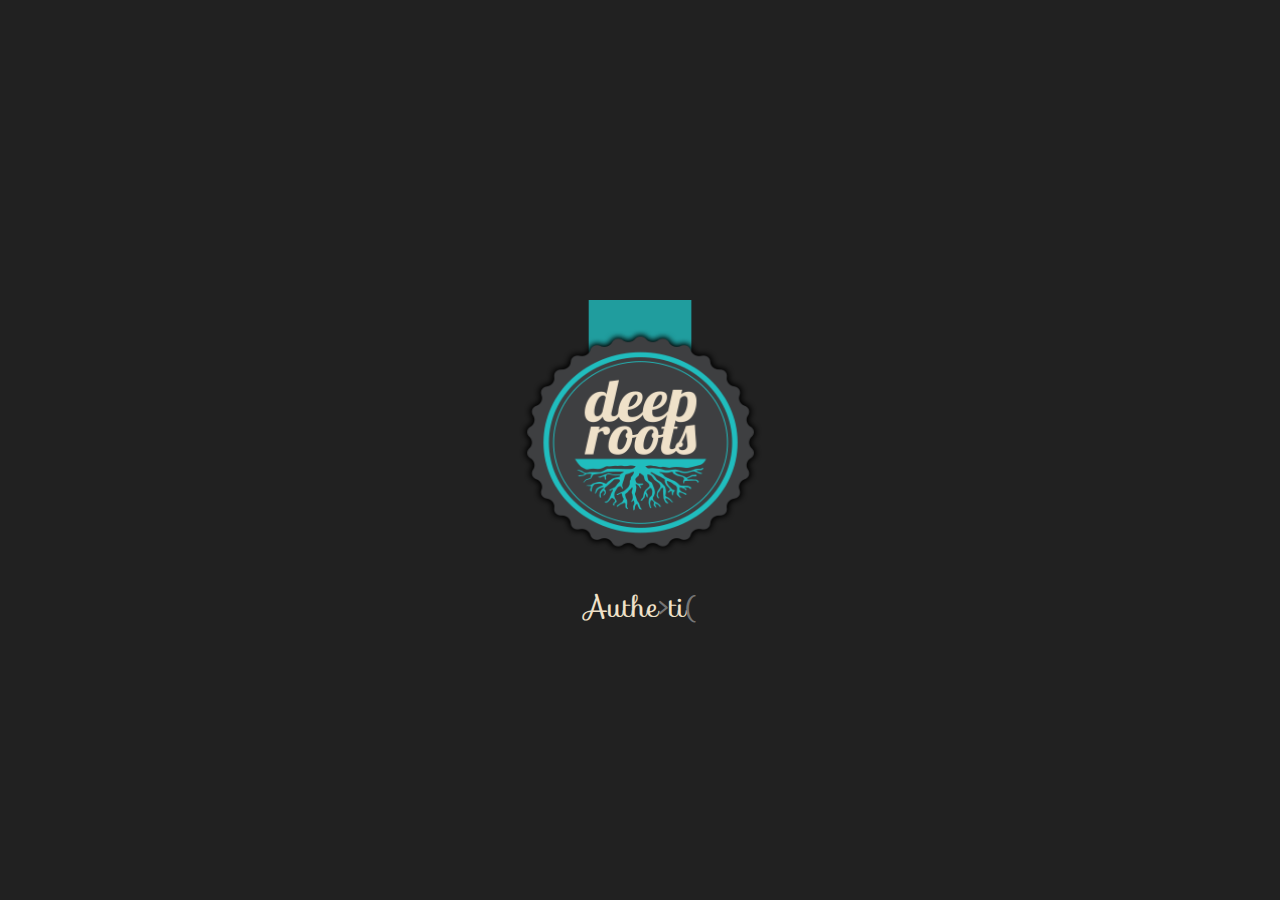
==== index.html @ a21fc271 "Completed landing Page pre navigation" ====
<!DOCTYPE html>
<html lang="en" dir="ltr">
  <head>
    <meta charset="utf-8">
    <title>Deep Roots</title>
    <link href="styles.css" rel="stylesheet" type="text/css">
  </head>
  <body>

    <img id="logo" src="images/logo2.png" alt="The logo Should be here">
    <canvas id="canvas"></canvas>
    <div class="text"></div>
    <script src="scripts/landing.js"></script>
  </body>
</html>
---- styles.css ----
/* rgba(77, 202, 203, 1) */

@import url('https://fonts.googleapis.com/css?family=Montserrat|Sofia');

body {
  height: window.height;
  width: window.width;
  background: #212121;
  overflow: hidden;
  justify-content:center;
  align-items:center;
  display:flex;
}

#canvas {
  height: 100%;
  width: 100%;
}

#logo {
  height: 300px;
  width: 300px;
  position: absolute;
  left: 50%;
  top: 50%;
  transform: translate(-50%, -50%);
}

.text{
  position: absolute;
  font-weight:100;
  font-size:28px;
  color: rgb(239, 225, 201);
  /* color:#fafafa; */
  top: 65%;
  font-family: 'Sofia', cursive;
}

.dud{
  color:#757575;
}
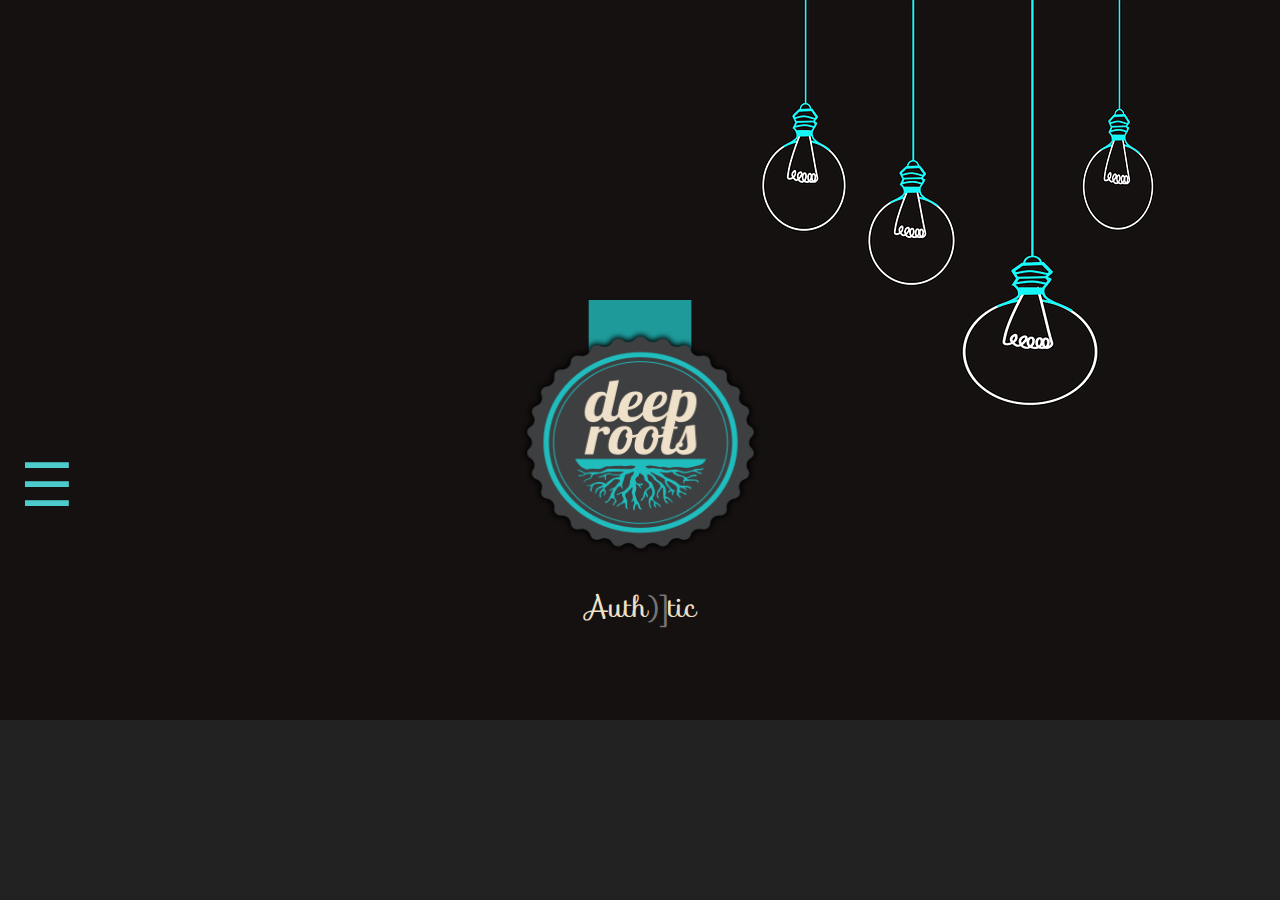
==== commit a79fb753: "Added navigation bar and animations" ====
--- a/index.html
+++ b/index.html
@@ -10,6 +10,15 @@
     <img id="logo" src="images/logo2.png" alt="The logo Should be here">
     <canvas id="canvas"></canvas>
     <div class="text"></div>
+    <span id="nav" class="navbutton" style="font-size:60px;cursor:pointer" onclick="openNav()">&#9776;</span>
+    <div id="navigation" class="sidenav">
+      <a href="javascript:void(0)" class="closebtn" onclick="closeNav()">&times;</a>
+      <a class="option" href="#" onclick=""><img src="https://img.icons8.com/ios-glyphs/50/000000/partly-cloudy-night.png"> Night Market</a>
+      <a class="option" href="#" onclick=""><img src="https://img.icons8.com/material-outlined/50/000000/about.png"> About us</a>
+      <a class="option" href="#" onclick=""><img src="https://img.icons8.com/material-outlined/50/000000/picture.png"> Gallery</a>
+      <a class="option" href="#" onclick=""><img src="https://img.icons8.com/material-outlined/50/000000/alien.png"> Contact</a>
+      <a class="option" href="#" onclick=""><img src="https://img.icons8.com/ios-glyphs/50/000000/small-business.png"> Shop</a>
+    </div>
     <script src="scripts/landing.js"></script>
   </body>
 </html>
--- a/styles.css
+++ b/styles.css
@@ -1,3 +1,10 @@
+/* // Index
+  1: Body, image, and text
+  2: Navigation
+
+
+// 1:________________________________________ */
+
 /* rgba(77, 202, 203, 1) */
 
 @import url('https://fonts.googleapis.com/css?family=Montserrat|Sofia');
@@ -6,6 +13,9 @@
   height: window.height;
   width: window.width;
   background: #212121;
+  background-image: url("images/bulbs.png");
+  background-size: 100%;
+  background-repeat: no-repeat;
   overflow: hidden;
   justify-content:center;
   align-items:center;
@@ -39,3 +49,67 @@
 .dud{
   color:#757575;
 }
+
+/* 2:________________________________________  */
+
+.navbutton {
+  top: 50%;
+  left: 20px;
+  z-index: 1;
+  position: fixed;
+  color: rgb(77, 202, 203);
+}
+
+.option{
+  top: 15%;
+  left: 35%;
+  position: relative;
+}
+
+.sidenav {
+  height: 100%;
+  width: 0;
+  position: fixed;
+  left: 0;
+  background-color: rgb(77, 202, 203);
+  opacity: 0.5;
+  overflow-x: hidden;
+  transition: 0.5s;
+  padding-top: 60px;
+  align-items: center;
+}
+
+.sidenav:hover {
+  opacity: 1.0;
+}
+
+.sidenav a {
+  padding: 15px 15px 32px 32px;
+  text-decoration: none;
+  font-size: 30px;
+  color: rgba(77, 202, 203, 0.5);
+  display: block;
+  transition: 0.3s;
+  font-family: 'Sofia', cursive;
+}
+
+.sidenav a:hover {
+  transform: scale(1.2);
+  color: rgb(239, 225, 201);
+  transition: 0.2s linear;
+  cursor:pointer;
+
+}
+
+.sidenav .closebtn {
+  position: absolute;
+  top: 0;
+  right: 25px;
+  font-size: 36px;
+  margin-left: 50px;
+}
+
+@media screen and (max-height: 450px) {
+  .sidenav {padding-top: 15px;}
+  .sidenav a {font-size: 18px;}
+}
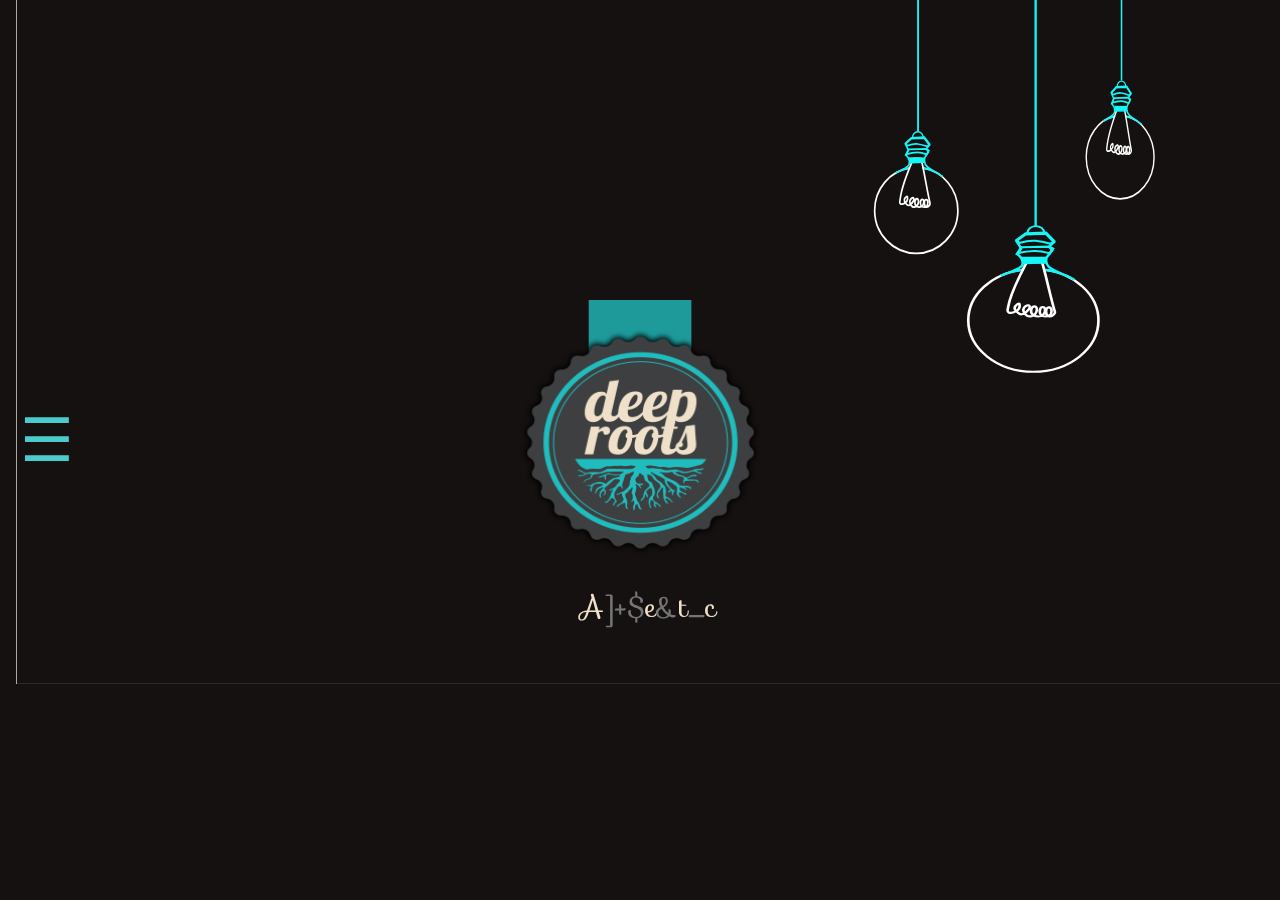
==== commit 68d28e57: "Modified navigation and started with svg" ====
--- a/index.html
+++ b/index.html
@@ -13,12 +13,55 @@
     <span id="nav" class="navbutton" style="font-size:60px;cursor:pointer" onclick="openNav()">&#9776;</span>
     <div id="navigation" class="sidenav">
       <a href="javascript:void(0)" class="closebtn" onclick="closeNav()">&times;</a>
-      <a class="option" href="#" onclick=""><img src="https://img.icons8.com/ios-glyphs/50/000000/partly-cloudy-night.png"> Night Market</a>
+      <a class="option" onclick="location.href = 'http://www.deeproots.co.za/index.php/night-market/'"><img src="https://img.icons8.com/ios-glyphs/50/000000/partly-cloudy-night.png"> Night Market</a>
       <a class="option" href="#" onclick=""><img src="https://img.icons8.com/material-outlined/50/000000/about.png"> About us</a>
       <a class="option" href="#" onclick=""><img src="https://img.icons8.com/material-outlined/50/000000/picture.png"> Gallery</a>
       <a class="option" href="#" onclick=""><img src="https://img.icons8.com/material-outlined/50/000000/alien.png"> Contact</a>
       <a class="option" href="#" onclick=""><img src="https://img.icons8.com/ios-glyphs/50/000000/small-business.png"> Shop</a>
     </div>
+
+    <!-- <img id="bulb" src="images/bulbcode.svg" alt="bulbs"> -->
+      <svg id="bulb" version="1.1" viewBox="0 0 1058.3333 595.31252" xmlns="http://www.w3.org/2000/svg">
+       <g transform="translate(0 298.31)">
+        <rect x=".53452" y="-298.31" width="1057.8" height="595.22" fill="#161111"/>
+        <g transform="matrix(.85908 0 0 .96111 75.891 -11.631)">
+
+         <g class="bulb2" transform="matrix(1.29 0 0 .92181 185.97 -30.769)">
+          <path d="m563.62-9.9856a49.181 48.614 0 0 1 41.566 48.027 49.181 48.614 0 0 1 -49.181 48.614 49.181 48.614 0 0 1 -49.181 -48.614 49.181 48.614 0 0 1 41.773 -48.059" fill="none" stroke="#fff" stroke-width="2"/>
+          <path d="m548.6-10.017c-8.7938 1.7001-17.264 5.8554-17.264 5.8554s15.502-6.7486 16.37-10.156c1.5412-6.0461-3.8754-10.156-3.8754-10.156l2.94-5.6127-3.6081-6.949 6.949-6.1472 15.234-0.66818 6.2808 8.0181-3.7418 4.1427 2.4054 3.6081-4.1427 6.4145s-2.3386 6.0804 3.1404 10.624 10.136 5.1876 17.84 10.824c-7.6239-5.969-16.252-8.4573-23.27-9.6157" fill="none" stroke="#16f6f6" stroke-width="2"/>
+          <path d="m551.65-44.694a6.2184 6.214 0 0 1 6.1104 -6.2902 6.2184 6.214 0 0 1 6.3245 6.0752" fill="none" stroke="#16f6f6" stroke-linecap="round" stroke-width="1.6191"/>
+          <path id="tungsten2 "d="m561.59-20.758-8.7537-0.14173s-13.826 30.151-15.89 46.354c-0.22024 1.7284-1.1686 4.455 0.4009 5.2118 3.0047 1.4489 8.2977-2.2769 8.2854-5.6127-4e-3 -0.96365 0.54403-4.7001-2.4054-1.6036-2.9495 2.9075-0.62486 6.1715 2.0478 8.3097 2.6727 2.1382 5.6729-1.9024 7.1028-3.9092 1.6874-2.3681 0.79115-5.6909-2.1868-3.2517-2.9387 2.407-1.5915 5.8917-0.0148 8.072 0.91233 1.2617 2.9597 1.9425 4.4384 1.4552 2.1942-0.72313 3.8263-3.349 4.0116-5.6518 0.10725-1.3333-0.29283-3.7247-1.7697-3.6014-2.8755 0.23996-3.6674 6.3119-0.53315 8.5999 4.4099 2.0045 6.1013 0.522 7.6172-1.5821 1.2577-1.7457 1.3949-6.3531-0.75595-6.4103-2.5806-0.0686-2.973 5.6538-1.3146 7.632 1.4234 1.6978 5.153 1.6686 6.6465 0.0322 1.6662-1.8256 1.7492-7.1482-0.71148-7.3807-2.9888-0.28243-2.7964 7.3346-0.21307 8.5026 1.938 0.87629 5.1998-2.27 4.6837-4.3333-3.6501-14.592-7.5669-39.918-10.685-50.691z" fill="none" stroke="#fff" stroke-width="2"/>
+          <path d="m548.41-21.221 16.966 0.17156-0.21977 4.675-16.527 0.4289z" fill="#16f6f6" stroke="#16f6f6" stroke-width="1.8054"/>
+          <path d="m544.03-25.461s7.6306-2.0726 13.56-2.0464c4.263 0.0189 10.721 2.2473 10.721 2.2473l2.5458-4.377-3.0078-1.9531-20.879 0.5165z" fill="none" stroke="#16f6f6" stroke-width="2"/>
+          <path d="m545.31-35.086s7.6068-2.6458 12.284-2.0316c4.6775 0.61422 11.481 2.7403 11.481 2.7403l2.7483-2.4422-6.2808-8.0181-15.234 0.66818-6.949 6.1472z" fill="none" stroke="#16f6f6" stroke-width="1.9"/>
+         </g>
+
+         <g class="bulb1" transform="matrix(.82477 0 0 .76964 330.51 -120.76)">
+          <path d="m563.62-9.9856a49.181 48.614 0 0 1 41.566 48.027 49.181 48.614 0 0 1 -49.181 48.614 49.181 48.614 0 0 1 -49.181 -48.614 49.181 48.614 0 0 1 41.773 -48.059" fill="none" stroke="#fff" stroke-width="2"/>
+          <path d="m548.6-10.017c-8.7938 1.7001-17.264 5.8554-17.264 5.8554s15.502-6.7486 16.37-10.156c1.5412-6.0461-3.8754-10.156-3.8754-10.156l2.94-5.6127-3.6081-6.949 6.949-6.1472 15.234-0.66818 6.2808 8.0181-3.7418 4.1427 2.4054 3.6081-4.1427 6.4145s-2.3386 6.0804 3.1404 10.624 10.136 5.1876 17.84 10.824c-7.6239-5.969-16.252-8.4573-23.27-9.6157" fill="none" stroke="#16f6f6" stroke-width="2"/>
+          <path d="m551.65-44.694a6.2184 6.214 0 0 1 6.1104 -6.2902 6.2184 6.214 0 0 1 6.3245 6.0752" fill="none" stroke="#16f6f6" stroke-linecap="round" stroke-width="1.6191"/>
+          <path id="tungsten1" d="m561.59-20.758-8.7537-0.14173s-13.826 30.151-15.89 46.354c-0.22024 1.7284-1.1686 4.455 0.4009 5.2118 3.0047 1.4489 8.2977-2.2769 8.2854-5.6127-4e-3 -0.96365 0.54403-4.7001-2.4054-1.6036-2.9495 2.9075-0.62486 6.1715 2.0478 8.3097 2.6727 2.1382 5.6729-1.9024 7.1028-3.9092 1.6874-2.3681 0.79115-5.6909-2.1868-3.2517-2.9387 2.407-1.5915 5.8917-0.0148 8.072 0.91233 1.2617 2.9597 1.9425 4.4384 1.4552 2.1942-0.72313 3.8263-3.349 4.0116-5.6518 0.10725-1.3333-0.29283-3.7247-1.7697-3.6014-2.8755 0.23996-3.6674 6.3119-0.53315 8.5999 4.4099 2.0045 6.1013 0.522 7.6172-1.5821 1.2577-1.7457 1.3949-6.3531-0.75595-6.4103-2.5806-0.0686-2.973 5.6538-1.3146 7.632 1.4234 1.6978 5.153 1.6686 6.6465 0.0322 1.6662-1.8256 1.7492-7.1482-0.71148-7.3807-2.9888-0.28243-2.7964 7.3346-0.21307 8.5026 1.938 0.87629 5.1998-2.27 4.6837-4.3333-3.6501-14.592-7.5669-39.918-10.685-50.691z" fill="none" stroke="#fff" stroke-width="2"/>
+          <path d="m548.41-21.221 16.966 0.17156-0.21977 4.675-16.527 0.4289z" fill="#16f6f6" stroke="#16f6f6" stroke-width="1.8054"/>
+          <path d="m544.03-25.461s7.6306-2.0726 13.56-2.0464c4.263 0.0189 10.721 2.2473 10.721 2.2473l2.5458-4.377-3.0078-1.9531-20.879 0.5165z" fill="none" stroke="#16f6f6" stroke-width="2"/>
+          <path d="m545.31-35.086s7.6068-2.6458 12.284-2.0316c4.6775 0.61422 11.481 2.7403 11.481 2.7403l2.7483-2.4422-6.2808-8.0181-15.234 0.66818-6.949 6.1472z" fill="none" stroke="#16f6f6" stroke-width="1.9"/>
+         </g>
+         <g class="bulb3" transform="matrix(.67223 0 0 .74504 614.04 -166.14)">
+          <path d="m563.62-9.9856a49.181 48.614 0 0 1 41.566 48.027 49.181 48.614 0 0 1 -49.181 48.614 49.181 48.614 0 0 1 -49.181 -48.614 49.181 48.614 0 0 1 41.773 -48.059" fill="none" stroke="#fff" stroke-width="2"/>
+          <path d="m548.6-10.017c-8.7938 1.7001-17.264 5.8554-17.264 5.8554s15.502-6.7486 16.37-10.156c1.5412-6.0461-3.8754-10.156-3.8754-10.156l2.94-5.6127-3.6081-6.949 6.949-6.1472 15.234-0.66818 6.2808 8.0181-3.7418 4.1427 2.4054 3.6081-4.1427 6.4145s-2.3386 6.0804 3.1404 10.624 10.136 5.1876 17.84 10.824c-7.6239-5.969-16.252-8.4573-23.27-9.6157" fill="none" stroke="#16f6f6" stroke-width="2"/>
+          <path d="m551.65-44.694a6.2184 6.214 0 0 1 6.1104 -6.2902 6.2184 6.214 0 0 1 6.3245 6.0752" fill="none" stroke="#16f6f6" stroke-linecap="round" stroke-width="1.6191"/>
+          <path id="tungsten3" d="m561.59-20.758-8.7537-0.14173s-13.826 30.151-15.89 46.354c-0.22024 1.7284-1.1686 4.455 0.4009 5.2118 3.0047 1.4489 8.2977-2.2769 8.2854-5.6127-4e-3 -0.96365 0.54403-4.7001-2.4054-1.6036-2.9495 2.9075-0.62486 6.1715 2.0478 8.3097 2.6727 2.1382 5.6729-1.9024 7.1028-3.9092 1.6874-2.3681 0.79115-5.6909-2.1868-3.2517-2.9387 2.407-1.5915 5.8917-0.0148 8.072 0.91233 1.2617 2.9597 1.9425 4.4384 1.4552 2.1942-0.72313 3.8263-3.349 4.0116-5.6518 0.10725-1.3333-0.29283-3.7247-1.7697-3.6014-2.8755 0.23996-3.6674 6.3119-0.53315 8.5999 4.4099 2.0045 6.1013 0.522 7.6172-1.5821 1.2577-1.7457 1.3949-6.3531-0.75595-6.4103-2.5806-0.0686-2.973 5.6538-1.3146 7.632 1.4234 1.6978 5.153 1.6686 6.6465 0.0322 1.6662-1.8256 1.7492-7.1482-0.71148-7.3807-2.9888-0.28243-2.7964 7.3346-0.21307 8.5026 1.938 0.87629 5.1998-2.27 4.6837-4.3333-3.6501-14.592-7.5669-39.918-10.685-50.691z" fill="none" stroke="#fff" stroke-width="2"/>
+          <path d="m548.41-21.221 16.966 0.17156-0.21977 4.675-16.527 0.4289z" fill="#16f6f6" stroke="#16f6f6" stroke-width="1.8054"/>
+          <path d="m544.03-25.461s7.6306-2.0726 13.56-2.0464c4.263 0.0189 10.721 2.2473 10.721 2.2473l2.5458-4.377-3.0078-1.9531-20.879 0.5165z" fill="none" stroke="#16f6f6" stroke-width="2"/>
+          <path d="m545.31-35.086s7.6068-2.6458 12.284-2.0316c4.6775 0.61422 11.481 2.7403 11.481 2.7403l2.7483-2.4422-6.2808-8.0181-15.234 0.66818-6.949 6.1472z" fill="none" stroke="#16f6f6" stroke-width="1.9"/>
+         </g>
+         <path id="line3" d="m989.16-204.76v-93.55" fill="none" stroke="#16f6f6" stroke-width="1.4798"/>
+         <path id="line2" d="m905.42-77.58v-220.73" fill="none" stroke="#16f6f6" stroke-width="2.2731"/>
+         <path id="line1" d="m790.84-159.84v-138.47" fill="none" stroke="#16f6f6" stroke-width="1.8004"/>
+        </g>
+       </g>
+      </svg>
+    <!-- ___________________________________________ -->
+
     <script src="scripts/landing.js"></script>
   </body>
 </html>
--- a/styles.css
+++ b/styles.css
@@ -1,19 +1,26 @@
 /* // Index
   1: Body, image, and text
   2: Navigation
+  3: Bulbs
 
 
-// 1:________________________________________ */
+
 
 /* rgba(77, 202, 203, 1) */
+/* Background = #161111 */
+/* References: */
+/* Image by Ranjith Siji from Pixabay  */
+/* <a href="https://icons8.com/icon/61246/small-business">Small Business icon by Icons8</a> */
 
 @import url('https://fonts.googleapis.com/css?family=Montserrat|Sofia');
 
+/* // 1:________________________________________ */
+
 body {
-  height: window.height;
-  width: window.width;
-  background: #212121;
-  background-image: url("images/bulbs.png");
+  height: 100%;
+  width: 100%;
+  background: #161111 ;
+  /* background-image: url("images/bulbs2.png"); */
   background-size: 100%;
   background-repeat: no-repeat;
   overflow: hidden;
@@ -53,7 +60,7 @@
 /* 2:________________________________________  */
 
 .navbutton {
-  top: 50%;
+  top: 45%;
   left: 20px;
   z-index: 1;
   position: fixed;
@@ -68,6 +75,7 @@
 
 .sidenav {
   height: 100%;
+  top: 0;
   width: 0;
   position: fixed;
   left: 0;
@@ -75,8 +83,8 @@
   opacity: 0.5;
   overflow-x: hidden;
   transition: 0.5s;
-  padding-top: 60px;
   align-items: center;
+  display: block;
 }
 
 .sidenav:hover {
@@ -98,7 +106,6 @@
   color: rgb(239, 225, 201);
   transition: 0.2s linear;
   cursor:pointer;
-
 }
 
 .sidenav .closebtn {
@@ -113,3 +120,56 @@
   .sidenav {padding-top: 15px;}
   .sidenav a {font-size: 18px;}
 }
+
+/* 3:________________________________________  */
+
+#bulb {
+  position: fixed;
+  background-color: white;
+  z-index: -1;
+}
+
+.bulb1 path {
+  animation: move 4s infinite;
+}
+.bulb2 path {
+  animation: move 3s infinite;
+}
+.bulb3 path {
+  animation: move 5s infinite;
+}
+#line1 {
+  animation: move 4s infinite;
+}
+
+#line2 {
+  animation: move 3s infinite;
+}
+
+#line3 {
+  animation: move 5s infinite;
+}
+
+@keyframes move {
+  0% {  transform: translateY(10px);}
+  10% { transform: translateY(12px);}
+  20% { transform: translateY(14px);}
+  30% { transform: translateY(16px);}
+  40% { transform: translateY(18px);}
+  50% { transform: translateY(20px);}
+  60% { transform: translateY(18px);}
+  70% { transform: translateY(16px);}
+  80% { transform: translateY(14px);}
+  90% { transform: translateY(12px);}
+  100% {transform: translateY(10px);}
+}
+
+@keyframes light {
+  100% {box-shadow: outset 30px 30px 30px 5px gold;
+  stroke: gold;
+ }
+}
+
+#tungsten1 {
+  animation: light 2s infinite;
+}
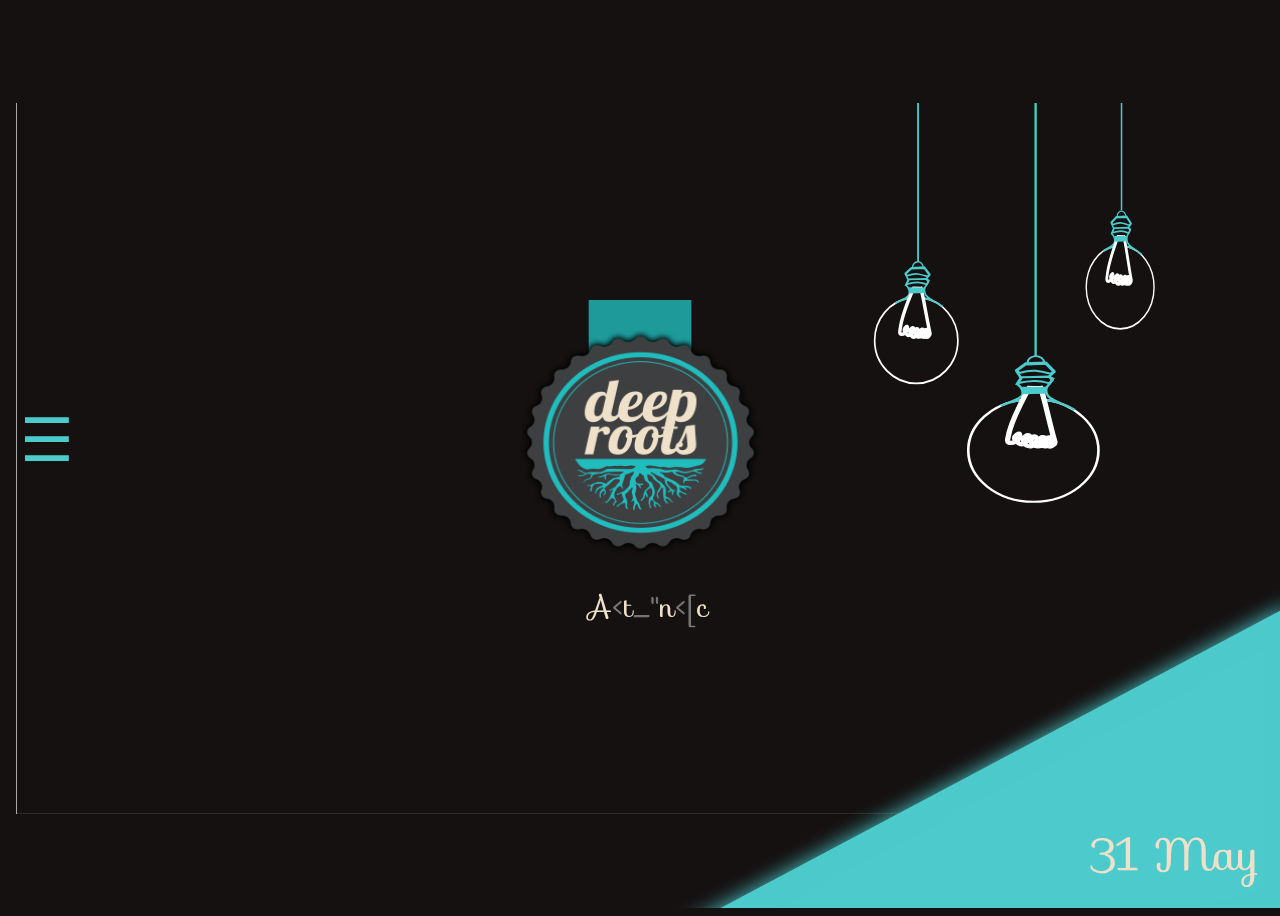
==== commit dd85877b: "Completed svg" ====
--- a/index.html
+++ b/index.html
@@ -6,10 +6,10 @@
     <link href="styles.css" rel="stylesheet" type="text/css">
   </head>
   <body>
-
     <img id="logo" src="images/logo2.png" alt="The logo Should be here">
     <canvas id="canvas"></canvas>
     <div class="text"></div>
+    <div id="nextMarket">31 May</div>
     <span id="nav" class="navbutton" style="font-size:60px;cursor:pointer" onclick="openNav()">&#9776;</span>
     <div id="navigation" class="sidenav">
       <a href="javascript:void(0)" class="closebtn" onclick="closeNav()">&times;</a>
@@ -22,41 +22,51 @@
 
     <!-- <img id="bulb" src="images/bulbcode.svg" alt="bulbs"> -->
       <svg id="bulb" version="1.1" viewBox="0 0 1058.3333 595.31252" xmlns="http://www.w3.org/2000/svg">
+        <filter id="blur-filter" x="-2" y="-2" width="20" height="20">
+          <feGaussianBlur in="SourceGraphic" stdDeviation="10" />
+        </filter>
        <g transform="translate(0 298.31)">
         <rect x=".53452" y="-298.31" width="1057.8" height="595.22" fill="#161111"/>
         <g transform="matrix(.85908 0 0 .96111 75.891 -11.631)">
 
          <g class="bulb2" transform="matrix(1.29 0 0 .92181 185.97 -30.769)">
           <path d="m563.62-9.9856a49.181 48.614 0 0 1 41.566 48.027 49.181 48.614 0 0 1 -49.181 48.614 49.181 48.614 0 0 1 -49.181 -48.614 49.181 48.614 0 0 1 41.773 -48.059" fill="none" stroke="#fff" stroke-width="2"/>
-          <path d="m548.6-10.017c-8.7938 1.7001-17.264 5.8554-17.264 5.8554s15.502-6.7486 16.37-10.156c1.5412-6.0461-3.8754-10.156-3.8754-10.156l2.94-5.6127-3.6081-6.949 6.949-6.1472 15.234-0.66818 6.2808 8.0181-3.7418 4.1427 2.4054 3.6081-4.1427 6.4145s-2.3386 6.0804 3.1404 10.624 10.136 5.1876 17.84 10.824c-7.6239-5.969-16.252-8.4573-23.27-9.6157" fill="none" stroke="#16f6f6" stroke-width="2"/>
-          <path d="m551.65-44.694a6.2184 6.214 0 0 1 6.1104 -6.2902 6.2184 6.214 0 0 1 6.3245 6.0752" fill="none" stroke="#16f6f6" stroke-linecap="round" stroke-width="1.6191"/>
+          <path d="m548.6-10.017c-8.7938 1.7001-17.264 5.8554-17.264 5.8554s15.502-6.7486 16.37-10.156c1.5412-6.0461-3.8754-10.156-3.8754-10.156l2.94-5.6127-3.6081-6.949 6.949-6.1472 15.234-0.66818 6.2808 8.0181-3.7418 4.1427 2.4054 3.6081-4.1427 6.4145s-2.3386 6.0804 3.1404 10.624 10.136 5.1876 17.84 10.824c-7.6239-5.969-16.252-8.4573-23.27-9.6157" fill="none" stroke="rgba(77, 202, 203, 1)" stroke-width="2"/>
+          <path d="m551.65-44.694a6.2184 6.214 0 0 1 6.1104 -6.2902 6.2184 6.214 0 0 1 6.3245 6.0752" fill="none" stroke="rgba(77, 202, 203, 1)" stroke-linecap="round" stroke-width="1.6191"/>
           <path id="tungsten2 "d="m561.59-20.758-8.7537-0.14173s-13.826 30.151-15.89 46.354c-0.22024 1.7284-1.1686 4.455 0.4009 5.2118 3.0047 1.4489 8.2977-2.2769 8.2854-5.6127-4e-3 -0.96365 0.54403-4.7001-2.4054-1.6036-2.9495 2.9075-0.62486 6.1715 2.0478 8.3097 2.6727 2.1382 5.6729-1.9024 7.1028-3.9092 1.6874-2.3681 0.79115-5.6909-2.1868-3.2517-2.9387 2.407-1.5915 5.8917-0.0148 8.072 0.91233 1.2617 2.9597 1.9425 4.4384 1.4552 2.1942-0.72313 3.8263-3.349 4.0116-5.6518 0.10725-1.3333-0.29283-3.7247-1.7697-3.6014-2.8755 0.23996-3.6674 6.3119-0.53315 8.5999 4.4099 2.0045 6.1013 0.522 7.6172-1.5821 1.2577-1.7457 1.3949-6.3531-0.75595-6.4103-2.5806-0.0686-2.973 5.6538-1.3146 7.632 1.4234 1.6978 5.153 1.6686 6.6465 0.0322 1.6662-1.8256 1.7492-7.1482-0.71148-7.3807-2.9888-0.28243-2.7964 7.3346-0.21307 8.5026 1.938 0.87629 5.1998-2.27 4.6837-4.3333-3.6501-14.592-7.5669-39.918-10.685-50.691z" fill="none" stroke="#fff" stroke-width="2"/>
-          <path d="m548.41-21.221 16.966 0.17156-0.21977 4.675-16.527 0.4289z" fill="#16f6f6" stroke="#16f6f6" stroke-width="1.8054"/>
-          <path d="m544.03-25.461s7.6306-2.0726 13.56-2.0464c4.263 0.0189 10.721 2.2473 10.721 2.2473l2.5458-4.377-3.0078-1.9531-20.879 0.5165z" fill="none" stroke="#16f6f6" stroke-width="2"/>
-          <path d="m545.31-35.086s7.6068-2.6458 12.284-2.0316c4.6775 0.61422 11.481 2.7403 11.481 2.7403l2.7483-2.4422-6.2808-8.0181-15.234 0.66818-6.949 6.1472z" fill="none" stroke="#16f6f6" stroke-width="1.9"/>
+          <path id="glow2" d="m561.59-20.758-8.7537-0.14173s-13.826 30.151-15.89 46.354c-0.22024 1.7284-1.1686 4.455 0.4009 5.2118 3.0047 1.4489 8.2977-2.2769 8.2854-5.6127-4e-3 -0.96365 0.54403-4.7001-2.4054-1.6036-2.9495 2.9075-0.62486 6.1715 2.0478 8.3097 2.6727 2.1382 5.6729-1.9024 7.1028-3.9092 1.6874-2.3681 0.79115-5.6909-2.1868-3.2517-2.9387 2.407-1.5915 5.8917-0.0148 8.072 0.91233 1.2617 2.9597 1.9425 4.4384 1.4552 2.1942-0.72313 3.8263-3.349 4.0116-5.6518 0.10725-1.3333-0.29283-3.7247-1.7697-3.6014-2.8755 0.23996-3.6674 6.3119-0.53315 8.5999 4.4099 2.0045 6.1013 0.522 7.6172-1.5821 1.2577-1.7457 1.3949-6.3531-0.75595-6.4103-2.5806-0.0686-2.973 5.6538-1.3146 7.632 1.4234 1.6978 5.153 1.6686 6.6465 0.0322 1.6662-1.8256 1.7492-7.1482-0.71148-7.3807-2.9888-0.28243-2.7964 7.3346-0.21307 8.5026 1.938 0.87629 5.1998-2.27 4.6837-4.3333-3.6501-14.592-7.5669-39.918-10.685-50.691z" fill="none" stroke="#fff" stroke-width="4"/>
+          <path d="m548.41-21.221 16.966 0.17156-0.21977 4.675-16.527 0.4289z" fill="rgba(77, 202, 203, 1)" stroke="rgba(77, 202, 203, 1)" stroke-width="1.8054"/>
+          <path d="m544.03-25.461s7.6306-2.0726 13.56-2.0464c4.263 0.0189 10.721 2.2473 10.721 2.2473l2.5458-4.377-3.0078-1.9531-20.879 0.5165z" fill="none" stroke="rgba(77, 202, 203, 1)" stroke-width="2"/>
+          <path d="m545.31-35.086s7.6068-2.6458 12.284-2.0316c4.6775 0.61422 11.481 2.7403 11.481 2.7403l2.7483-2.4422-6.2808-8.0181-15.234 0.66818-6.949 6.1472z" fill="none" stroke="rgba(77, 202, 203, 1)" stroke-width="1.9"/>
          </g>
 
          <g class="bulb1" transform="matrix(.82477 0 0 .76964 330.51 -120.76)">
           <path d="m563.62-9.9856a49.181 48.614 0 0 1 41.566 48.027 49.181 48.614 0 0 1 -49.181 48.614 49.181 48.614 0 0 1 -49.181 -48.614 49.181 48.614 0 0 1 41.773 -48.059" fill="none" stroke="#fff" stroke-width="2"/>
-          <path d="m548.6-10.017c-8.7938 1.7001-17.264 5.8554-17.264 5.8554s15.502-6.7486 16.37-10.156c1.5412-6.0461-3.8754-10.156-3.8754-10.156l2.94-5.6127-3.6081-6.949 6.949-6.1472 15.234-0.66818 6.2808 8.0181-3.7418 4.1427 2.4054 3.6081-4.1427 6.4145s-2.3386 6.0804 3.1404 10.624 10.136 5.1876 17.84 10.824c-7.6239-5.969-16.252-8.4573-23.27-9.6157" fill="none" stroke="#16f6f6" stroke-width="2"/>
-          <path d="m551.65-44.694a6.2184 6.214 0 0 1 6.1104 -6.2902 6.2184 6.214 0 0 1 6.3245 6.0752" fill="none" stroke="#16f6f6" stroke-linecap="round" stroke-width="1.6191"/>
+          <path d="m548.6-10.017c-8.7938 1.7001-17.264 5.8554-17.264 5.8554s15.502-6.7486 16.37-10.156c1.5412-6.0461-3.8754-10.156-3.8754-10.156l2.94-5.6127-3.6081-6.949 6.949-6.1472 15.234-0.66818 6.2808 8.0181-3.7418 4.1427 2.4054 3.6081-4.1427 6.4145s-2.3386 6.0804 3.1404 10.624 10.136 5.1876 17.84 10.824c-7.6239-5.969-16.252-8.4573-23.27-9.6157" fill="none" stroke="rgba(77, 202, 203, 1)" stroke-width="2"/>
+          <path d="m551.65-44.694a6.2184 6.214 0 0 1 6.1104 -6.2902 6.2184 6.214 0 0 1 6.3245 6.0752" fill="none" stroke="rgba(77, 202, 203, 1)" stroke-linecap="round" stroke-width="1.6191"/>
+
           <path id="tungsten1" d="m561.59-20.758-8.7537-0.14173s-13.826 30.151-15.89 46.354c-0.22024 1.7284-1.1686 4.455 0.4009 5.2118 3.0047 1.4489 8.2977-2.2769 8.2854-5.6127-4e-3 -0.96365 0.54403-4.7001-2.4054-1.6036-2.9495 2.9075-0.62486 6.1715 2.0478 8.3097 2.6727 2.1382 5.6729-1.9024 7.1028-3.9092 1.6874-2.3681 0.79115-5.6909-2.1868-3.2517-2.9387 2.407-1.5915 5.8917-0.0148 8.072 0.91233 1.2617 2.9597 1.9425 4.4384 1.4552 2.1942-0.72313 3.8263-3.349 4.0116-5.6518 0.10725-1.3333-0.29283-3.7247-1.7697-3.6014-2.8755 0.23996-3.6674 6.3119-0.53315 8.5999 4.4099 2.0045 6.1013 0.522 7.6172-1.5821 1.2577-1.7457 1.3949-6.3531-0.75595-6.4103-2.5806-0.0686-2.973 5.6538-1.3146 7.632 1.4234 1.6978 5.153 1.6686 6.6465 0.0322 1.6662-1.8256 1.7492-7.1482-0.71148-7.3807-2.9888-0.28243-2.7964 7.3346-0.21307 8.5026 1.938 0.87629 5.1998-2.27 4.6837-4.3333-3.6501-14.592-7.5669-39.918-10.685-50.691z" fill="none" stroke="#fff" stroke-width="2"/>
-          <path d="m548.41-21.221 16.966 0.17156-0.21977 4.675-16.527 0.4289z" fill="#16f6f6" stroke="#16f6f6" stroke-width="1.8054"/>
-          <path d="m544.03-25.461s7.6306-2.0726 13.56-2.0464c4.263 0.0189 10.721 2.2473 10.721 2.2473l2.5458-4.377-3.0078-1.9531-20.879 0.5165z" fill="none" stroke="#16f6f6" stroke-width="2"/>
-          <path d="m545.31-35.086s7.6068-2.6458 12.284-2.0316c4.6775 0.61422 11.481 2.7403 11.481 2.7403l2.7483-2.4422-6.2808-8.0181-15.234 0.66818-6.949 6.1472z" fill="none" stroke="#16f6f6" stroke-width="1.9"/>
+          <path id="glow1" d="m561.59-20.758-8.7537-0.14173s-13.826 30.151-15.89 46.354c-0.22024 1.7284-1.1686 4.455 0.4009 5.2118 3.0047 1.4489 8.2977-2.2769 8.2854-5.6127-4e-3 -0.96365 0.54403-4.7001-2.4054-1.6036-2.9495 2.9075-0.62486 6.1715 2.0478 8.3097 2.6727 2.1382 5.6729-1.9024 7.1028-3.9092 1.6874-2.3681 0.79115-5.6909-2.1868-3.2517-2.9387 2.407-1.5915 5.8917-0.0148 8.072 0.91233 1.2617 2.9597 1.9425 4.4384 1.4552 2.1942-0.72313 3.8263-3.349 4.0116-5.6518 0.10725-1.3333-0.29283-3.7247-1.7697-3.6014-2.8755 0.23996-3.6674 6.3119-0.53315 8.5999 4.4099 2.0045 6.1013 0.522 7.6172-1.5821 1.2577-1.7457 1.3949-6.3531-0.75595-6.4103-2.5806-0.0686-2.973 5.6538-1.3146 7.632 1.4234 1.6978 5.153 1.6686 6.6465 0.0322 1.6662-1.8256 1.7492-7.1482-0.71148-7.3807-2.9888-0.28243-2.7964 7.3346-0.21307 8.5026 1.938 0.87629 5.1998-2.27 4.6837-4.3333-3.6501-14.592-7.5669-39.918-10.685-50.691z" fill="none" stroke="#fff" stroke-width="4"/>
+
+          <path d="m548.41-21.221 16.966 0.17156-0.21977 4.675-16.527 0.4289z" fill="rgba(77, 202, 203, 1)" stroke="rgba(77, 202, 203, 1)" stroke-width="1.8054"/>
+          <path d="m544.03-25.461s7.6306-2.0726 13.56-2.0464c4.263 0.0189 10.721 2.2473 10.721 2.2473l2.5458-4.377-3.0078-1.9531-20.879 0.5165z" fill="none" stroke="rgba(77, 202, 203, 1)" stroke-width="2"/>
+          <path d="m545.31-35.086s7.6068-2.6458 12.284-2.0316c4.6775 0.61422 11.481 2.7403 11.481 2.7403l2.7483-2.4422-6.2808-8.0181-15.234 0.66818-6.949 6.1472z" fill="none" stroke="rgba(77, 202, 203, 1)" stroke-width="1.9"/>
          </g>
          <g class="bulb3" transform="matrix(.67223 0 0 .74504 614.04 -166.14)">
           <path d="m563.62-9.9856a49.181 48.614 0 0 1 41.566 48.027 49.181 48.614 0 0 1 -49.181 48.614 49.181 48.614 0 0 1 -49.181 -48.614 49.181 48.614 0 0 1 41.773 -48.059" fill="none" stroke="#fff" stroke-width="2"/>
-          <path d="m548.6-10.017c-8.7938 1.7001-17.264 5.8554-17.264 5.8554s15.502-6.7486 16.37-10.156c1.5412-6.0461-3.8754-10.156-3.8754-10.156l2.94-5.6127-3.6081-6.949 6.949-6.1472 15.234-0.66818 6.2808 8.0181-3.7418 4.1427 2.4054 3.6081-4.1427 6.4145s-2.3386 6.0804 3.1404 10.624 10.136 5.1876 17.84 10.824c-7.6239-5.969-16.252-8.4573-23.27-9.6157" fill="none" stroke="#16f6f6" stroke-width="2"/>
-          <path d="m551.65-44.694a6.2184 6.214 0 0 1 6.1104 -6.2902 6.2184 6.214 0 0 1 6.3245 6.0752" fill="none" stroke="#16f6f6" stroke-linecap="round" stroke-width="1.6191"/>
+          <path d="m548.6-10.017c-8.7938 1.7001-17.264 5.8554-17.264 5.8554s15.502-6.7486 16.37-10.156c1.5412-6.0461-3.8754-10.156-3.8754-10.156l2.94-5.6127-3.6081-6.949 6.949-6.1472 15.234-0.66818 6.2808 8.0181-3.7418 4.1427 2.4054 3.6081-4.1427 6.4145s-2.3386 6.0804 3.1404 10.624 10.136 5.1876 17.84 10.824c-7.6239-5.969-16.252-8.4573-23.27-9.6157" fill="none" stroke="rgba(77, 202, 203, 1)" stroke-width="2"/>
+          <path d="m551.65-44.694a6.2184 6.214 0 0 1 6.1104 -6.2902 6.2184 6.214 0 0 1 6.3245 6.0752" fill="none" stroke="rgba(77, 202, 203, 1)" stroke-linecap="round" stroke-width="1.6191"/>
+
           <path id="tungsten3" d="m561.59-20.758-8.7537-0.14173s-13.826 30.151-15.89 46.354c-0.22024 1.7284-1.1686 4.455 0.4009 5.2118 3.0047 1.4489 8.2977-2.2769 8.2854-5.6127-4e-3 -0.96365 0.54403-4.7001-2.4054-1.6036-2.9495 2.9075-0.62486 6.1715 2.0478 8.3097 2.6727 2.1382 5.6729-1.9024 7.1028-3.9092 1.6874-2.3681 0.79115-5.6909-2.1868-3.2517-2.9387 2.407-1.5915 5.8917-0.0148 8.072 0.91233 1.2617 2.9597 1.9425 4.4384 1.4552 2.1942-0.72313 3.8263-3.349 4.0116-5.6518 0.10725-1.3333-0.29283-3.7247-1.7697-3.6014-2.8755 0.23996-3.6674 6.3119-0.53315 8.5999 4.4099 2.0045 6.1013 0.522 7.6172-1.5821 1.2577-1.7457 1.3949-6.3531-0.75595-6.4103-2.5806-0.0686-2.973 5.6538-1.3146 7.632 1.4234 1.6978 5.153 1.6686 6.6465 0.0322 1.6662-1.8256 1.7492-7.1482-0.71148-7.3807-2.9888-0.28243-2.7964 7.3346-0.21307 8.5026 1.938 0.87629 5.1998-2.27 4.6837-4.3333-3.6501-14.592-7.5669-39.918-10.685-50.691z" fill="none" stroke="#fff" stroke-width="2"/>
-          <path d="m548.41-21.221 16.966 0.17156-0.21977 4.675-16.527 0.4289z" fill="#16f6f6" stroke="#16f6f6" stroke-width="1.8054"/>
-          <path d="m544.03-25.461s7.6306-2.0726 13.56-2.0464c4.263 0.0189 10.721 2.2473 10.721 2.2473l2.5458-4.377-3.0078-1.9531-20.879 0.5165z" fill="none" stroke="#16f6f6" stroke-width="2"/>
-          <path d="m545.31-35.086s7.6068-2.6458 12.284-2.0316c4.6775 0.61422 11.481 2.7403 11.481 2.7403l2.7483-2.4422-6.2808-8.0181-15.234 0.66818-6.949 6.1472z" fill="none" stroke="#16f6f6" stroke-width="1.9"/>
+          <path id="glow3" d="m561.59-20.758-8.7537-0.14173s-13.826 30.151-15.89 46.354c-0.22024 1.7284-1.1686 4.455 0.4009 5.2118 3.0047 1.4489 8.2977-2.2769 8.2854-5.6127-4e-3 -0.96365 0.54403-4.7001-2.4054-1.6036-2.9495 2.9075-0.62486 6.1715 2.0478 8.3097 2.6727 2.1382 5.6729-1.9024 7.1028-3.9092 1.6874-2.3681 0.79115-5.6909-2.1868-3.2517-2.9387 2.407-1.5915 5.8917-0.0148 8.072 0.91233 1.2617 2.9597 1.9425 4.4384 1.4552 2.1942-0.72313 3.8263-3.349 4.0116-5.6518 0.10725-1.3333-0.29283-3.7247-1.7697-3.6014-2.8755 0.23996-3.6674 6.3119-0.53315 8.5999 4.4099 2.0045 6.1013 0.522 7.6172-1.5821 1.2577-1.7457 1.3949-6.3531-0.75595-6.4103-2.5806-0.0686-2.973 5.6538-1.3146 7.632 1.4234 1.6978 5.153 1.6686 6.6465 0.0322 1.6662-1.8256 1.7492-7.1482-0.71148-7.3807-2.9888-0.28243-2.7964 7.3346-0.21307 8.5026 1.938 0.87629 5.1998-2.27 4.6837-4.3333-3.6501-14.592-7.5669-39.918-10.685-50.691z" fill="none" stroke="#fff" stroke-width="4"/>
+
+          <path d="m548.41-21.221 16.966 0.17156-0.21977 4.675-16.527 0.4289z" fill="rgba(77, 202, 203, 1)" stroke="rgba(77, 202, 203, 1)" stroke-width="1.8054"/>
+          <path d="m544.03-25.461s7.6306-2.0726 13.56-2.0464c4.263 0.0189 10.721 2.2473 10.721 2.2473l2.5458-4.377-3.0078-1.9531-20.879 0.5165z" fill="none" stroke="rgba(77, 202, 203, 1)" stroke-width="2"/>
+          <path d="m545.31-35.086s7.6068-2.6458 12.284-2.0316c4.6775 0.61422 11.481 2.7403 11.481 2.7403l2.7483-2.4422-6.2808-8.0181-15.234 0.66818-6.949 6.1472z" fill="none" stroke="rgba(77, 202, 203, 1)" stroke-width="1.9"/>
          </g>
-         <path id="line3" d="m989.16-204.76v-93.55" fill="none" stroke="#16f6f6" stroke-width="1.4798"/>
-         <path id="line2" d="m905.42-77.58v-220.73" fill="none" stroke="#16f6f6" stroke-width="2.2731"/>
-         <path id="line1" d="m790.84-159.84v-138.47" fill="none" stroke="#16f6f6" stroke-width="1.8004"/>
+         <path id="line3" d="m989.16-204.76v-93.55" fill="none" stroke="rgba(77, 202, 203, 1)" stroke-width="1.4798"/>
+         <path id="line2" d="m905.42-77.58v-220.73" fill="none" stroke="rgba(77, 202, 203, 1)" stroke-width="2.2731"/>
+         <path id="line1" d="m790.84-159.84v-138.47" fill="none" stroke="rgba(77, 202, 203, 1)" stroke-width="1.8004"/>
         </g>
        </g>
       </svg>
--- a/styles.css
+++ b/styles.css
@@ -5,7 +5,7 @@
 
 
 
-
+/* #00f3e0 */
 /* rgba(77, 202, 203, 1) */
 /* Background = #161111 */
 /* References: */
@@ -32,6 +32,18 @@
 #canvas {
   height: 100%;
   width: 100%;
+}
+
+#nextMarket {
+  position: absolute;
+  bottom: 10px;
+  right: 20px;
+  font-size: 3.5vw;
+  font-family: 'Sofia', cursive;
+  color: rgb(239, 225, 201);
+  /* color: #161111; */
+  font-weight:100;
+  z-index: 5;
 }
 
 #logo {
@@ -164,12 +176,86 @@
   100% {transform: translateY(10px);}
 }
 
-@keyframes light {
-  100% {box-shadow: outset 30px 30px 30px 5px gold;
-  stroke: gold;
- }
-}
-
+@keyframes glowa {
+    0%{stroke: rgba(77, 202, 203, 1);
+    filter: url(#blur-filter)}
+    25%{stroke: #e3f300;
+    filter: url(#blur-filter);}
+    50%{filter: url(#blur-filter);
+    stroke: #fdffdf;}
+    75%{filter: url(#blur-filter);
+    stroke: #e3f300;}
+    100%{filter: url(#blur-filter);
+    stroke: rgba(77, 202, 203, 1)}
+}
+
+@keyframes lighta {
+    0%{stroke: rgba(77, 202, 203, 1);}
+    25%{stroke: #e3f300;}
+    50%{stroke: #fdffdf;}
+    75%{stroke: #e3f300;}
+    100%{stroke: rgba(77, 202, 203, 1)}
+}
+
+@keyframes glowb {
+    0%{stroke: #F44336;
+    filter: url(#blur-filter)}
+    25%{stroke: #BA68C8;
+    filter: url(#blur-filter);}
+    50%{filter: url(#blur-filter);
+    stroke: rgba(77, 202, 203, 1);}
+    75%{filter: url(#blur-filter);
+    stroke: #BA68C8;}
+    100%{filter: url(#blur-filter);
+    stroke: #F44336}
+}
+
+@keyframes lightb {
+    0%{stroke: #F44336;}
+    25%{stroke: #BA68C8;}
+    50%{stroke: rgba(77, 202, 203, 1);}
+    75%{stroke: #BA68C8;}
+    100%{stroke: #F44336}
+}
+
+@keyframes glowc {
+    0%{stroke: #00FF33;
+    filter: url(#blur-filter)}
+    25%{stroke: rgba(77, 202, 203, 1);
+    filter: url(#blur-filter);}
+    50%{filter: url(#blur-filter);
+    stroke: #9C27B0;}
+    75%{filter: url(#blur-filter);
+    stroke: rgba(77, 202, 203, 1);}
+    100%{filter: url(#blur-filter);
+    stroke: #00FF33}
+}
+
+@keyframes lightc {
+    0%{stroke: #00FF33;}
+    25%{stroke: rgba(77, 202, 203, 1);}
+    50%{stroke: #9C27B0;}
+    75%{stroke: rgba(77, 202, 203, 1);}
+    100%{stroke: #00FF33}
+}
+
+
+#glow1 {
+  animation: glowa 2s ease infinite, move 4s infinite;
+}
 #tungsten1 {
-  animation: light 2s infinite;
-}
+  animation: lighta 2s ease infinite, move 4s infinite;
+}
+
+#glow2 {
+  animation: glowb 4s ease infinite, move 3s infinite;
+}
+#tungsten2 {
+  animation: lightb 4s ease infinite, move 3s infinite;
+}
+#glow3 {
+  animation: glowc 6s ease infinite, move 5s infinite;
+}
+#tungsten3 {
+  animation: lightc 6s ease infinite, move 5s infinite;
+}
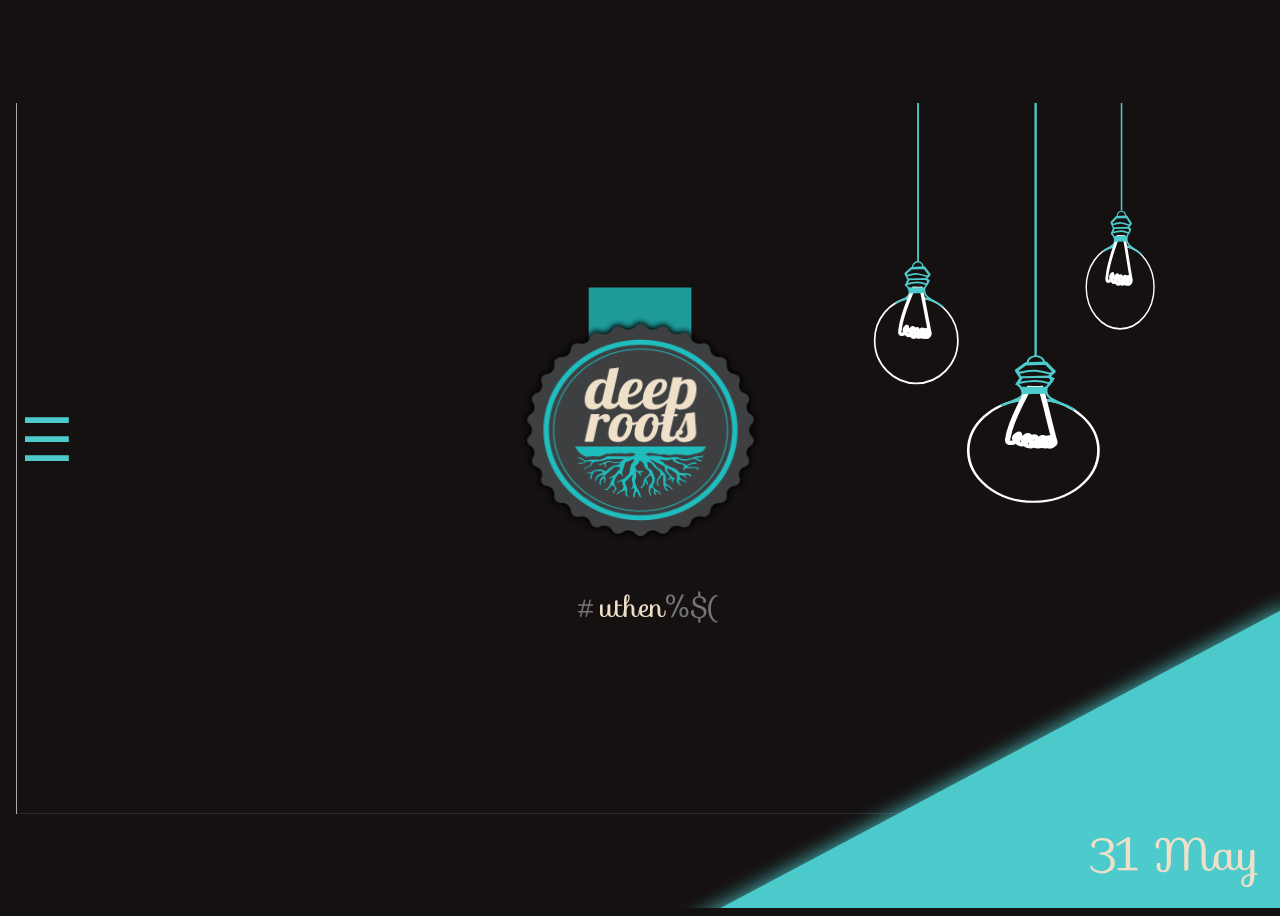
==== commit 30ad74ab: "Minor changes to svg" ====
--- a/index.html
+++ b/index.html
@@ -33,8 +33,10 @@
           <path d="m563.62-9.9856a49.181 48.614 0 0 1 41.566 48.027 49.181 48.614 0 0 1 -49.181 48.614 49.181 48.614 0 0 1 -49.181 -48.614 49.181 48.614 0 0 1 41.773 -48.059" fill="none" stroke="#fff" stroke-width="2"/>
           <path d="m548.6-10.017c-8.7938 1.7001-17.264 5.8554-17.264 5.8554s15.502-6.7486 16.37-10.156c1.5412-6.0461-3.8754-10.156-3.8754-10.156l2.94-5.6127-3.6081-6.949 6.949-6.1472 15.234-0.66818 6.2808 8.0181-3.7418 4.1427 2.4054 3.6081-4.1427 6.4145s-2.3386 6.0804 3.1404 10.624 10.136 5.1876 17.84 10.824c-7.6239-5.969-16.252-8.4573-23.27-9.6157" fill="none" stroke="rgba(77, 202, 203, 1)" stroke-width="2"/>
           <path d="m551.65-44.694a6.2184 6.214 0 0 1 6.1104 -6.2902 6.2184 6.214 0 0 1 6.3245 6.0752" fill="none" stroke="rgba(77, 202, 203, 1)" stroke-linecap="round" stroke-width="1.6191"/>
-          <path id="tungsten2 "d="m561.59-20.758-8.7537-0.14173s-13.826 30.151-15.89 46.354c-0.22024 1.7284-1.1686 4.455 0.4009 5.2118 3.0047 1.4489 8.2977-2.2769 8.2854-5.6127-4e-3 -0.96365 0.54403-4.7001-2.4054-1.6036-2.9495 2.9075-0.62486 6.1715 2.0478 8.3097 2.6727 2.1382 5.6729-1.9024 7.1028-3.9092 1.6874-2.3681 0.79115-5.6909-2.1868-3.2517-2.9387 2.407-1.5915 5.8917-0.0148 8.072 0.91233 1.2617 2.9597 1.9425 4.4384 1.4552 2.1942-0.72313 3.8263-3.349 4.0116-5.6518 0.10725-1.3333-0.29283-3.7247-1.7697-3.6014-2.8755 0.23996-3.6674 6.3119-0.53315 8.5999 4.4099 2.0045 6.1013 0.522 7.6172-1.5821 1.2577-1.7457 1.3949-6.3531-0.75595-6.4103-2.5806-0.0686-2.973 5.6538-1.3146 7.632 1.4234 1.6978 5.153 1.6686 6.6465 0.0322 1.6662-1.8256 1.7492-7.1482-0.71148-7.3807-2.9888-0.28243-2.7964 7.3346-0.21307 8.5026 1.938 0.87629 5.1998-2.27 4.6837-4.3333-3.6501-14.592-7.5669-39.918-10.685-50.691z" fill="none" stroke="#fff" stroke-width="2"/>
+
+          <path id="tungsten2" d="m561.59-20.758-8.7537-0.14173s-13.826 30.151-15.89 46.354c-0.22024 1.7284-1.1686 4.455 0.4009 5.2118 3.0047 1.4489 8.2977-2.2769 8.2854-5.6127-4e-3 -0.96365 0.54403-4.7001-2.4054-1.6036-2.9495 2.9075-0.62486 6.1715 2.0478 8.3097 2.6727 2.1382 5.6729-1.9024 7.1028-3.9092 1.6874-2.3681 0.79115-5.6909-2.1868-3.2517-2.9387 2.407-1.5915 5.8917-0.0148 8.072 0.91233 1.2617 2.9597 1.9425 4.4384 1.4552 2.1942-0.72313 3.8263-3.349 4.0116-5.6518 0.10725-1.3333-0.29283-3.7247-1.7697-3.6014-2.8755 0.23996-3.6674 6.3119-0.53315 8.5999 4.4099 2.0045 6.1013 0.522 7.6172-1.5821 1.2577-1.7457 1.3949-6.3531-0.75595-6.4103-2.5806-0.0686-2.973 5.6538-1.3146 7.632 1.4234 1.6978 5.153 1.6686 6.6465 0.0322 1.6662-1.8256 1.7492-7.1482-0.71148-7.3807-2.9888-0.28243-2.7964 7.3346-0.21307 8.5026 1.938 0.87629 5.1998-2.27 4.6837-4.3333-3.6501-14.592-7.5669-39.918-10.685-50.691z" fill="none" stroke="#fff" stroke-width="2"/>
           <path id="glow2" d="m561.59-20.758-8.7537-0.14173s-13.826 30.151-15.89 46.354c-0.22024 1.7284-1.1686 4.455 0.4009 5.2118 3.0047 1.4489 8.2977-2.2769 8.2854-5.6127-4e-3 -0.96365 0.54403-4.7001-2.4054-1.6036-2.9495 2.9075-0.62486 6.1715 2.0478 8.3097 2.6727 2.1382 5.6729-1.9024 7.1028-3.9092 1.6874-2.3681 0.79115-5.6909-2.1868-3.2517-2.9387 2.407-1.5915 5.8917-0.0148 8.072 0.91233 1.2617 2.9597 1.9425 4.4384 1.4552 2.1942-0.72313 3.8263-3.349 4.0116-5.6518 0.10725-1.3333-0.29283-3.7247-1.7697-3.6014-2.8755 0.23996-3.6674 6.3119-0.53315 8.5999 4.4099 2.0045 6.1013 0.522 7.6172-1.5821 1.2577-1.7457 1.3949-6.3531-0.75595-6.4103-2.5806-0.0686-2.973 5.6538-1.3146 7.632 1.4234 1.6978 5.153 1.6686 6.6465 0.0322 1.6662-1.8256 1.7492-7.1482-0.71148-7.3807-2.9888-0.28243-2.7964 7.3346-0.21307 8.5026 1.938 0.87629 5.1998-2.27 4.6837-4.3333-3.6501-14.592-7.5669-39.918-10.685-50.691z" fill="none" stroke="#fff" stroke-width="4"/>
+
           <path d="m548.41-21.221 16.966 0.17156-0.21977 4.675-16.527 0.4289z" fill="rgba(77, 202, 203, 1)" stroke="rgba(77, 202, 203, 1)" stroke-width="1.8054"/>
           <path d="m544.03-25.461s7.6306-2.0726 13.56-2.0464c4.263 0.0189 10.721 2.2473 10.721 2.2473l2.5458-4.377-3.0078-1.9531-20.879 0.5165z" fill="none" stroke="rgba(77, 202, 203, 1)" stroke-width="2"/>
           <path d="m545.31-35.086s7.6068-2.6458 12.284-2.0316c4.6775 0.61422 11.481 2.7403 11.481 2.7403l2.7483-2.4422-6.2808-8.0181-15.234 0.66818-6.949 6.1472z" fill="none" stroke="rgba(77, 202, 203, 1)" stroke-width="1.9"/>
--- a/styles.css
+++ b/styles.css
@@ -53,6 +53,7 @@
   left: 50%;
   top: 50%;
   transform: translate(-50%, -50%);
+  padding-bottom: 25px;
 }
 
 .text{
@@ -145,7 +146,8 @@
   animation: move 4s infinite;
 }
 .bulb2 path {
-  animation: move 3s infinite;
+  animation: pendulum 6s infinite;
+  transition-timing-function: cubic-bezier(.75,.07,.23,.91);
 }
 .bulb3 path {
   animation: move 5s infinite;
@@ -155,7 +157,8 @@
 }
 
 #line2 {
-  animation: move 3s infinite;
+  animation: pendulum 6s infinite;
+  transition-timing-function: cubic-bezier(.75,.07,.23,.91);
 }
 
 #line3 {
@@ -163,17 +166,25 @@
 }
 
 @keyframes move {
-  0% {  transform: translateY(10px);}
-  10% { transform: translateY(12px);}
-  20% { transform: translateY(14px);}
-  30% { transform: translateY(16px);}
-  40% { transform: translateY(18px);}
-  50% { transform: translateY(20px);}
-  60% { transform: translateY(18px);}
-  70% { transform: translateY(16px);}
-  80% { transform: translateY(14px);}
-  90% { transform: translateY(12px);}
-  100% {transform: translateY(10px);}
+  0% {  transform: translateY(-1px);}
+  10% { transform: translateY(-2px);}
+  20% { transform: translateY(-4px);}
+  30% { transform: translateY(-6px);}
+  40% { transform: translateY(-8px);}
+  50% { transform: translateY(-10px);}
+  60% { transform: translateY(-8px);}
+  70% { transform: translateY(-6px);}
+  80% { transform: translateY(-4px);}
+  90% { transform: translateY(-2px);}
+  100% {transform: translateY(-1px);}
+}
+
+@keyframes pendulum {
+  0% {  transform: rotateY(5deg);}
+  25% { transform: rotateY(-5deg)}
+  /* 50% { transform: rotateY(-5deg);} */
+  75% { transform: rotateY(5deg);}
+  100% { transform: rotateY(-5deg);}
 }
 
 @keyframes glowa {
@@ -248,10 +259,12 @@
 }
 
 #glow2 {
-  animation: glowb 4s ease infinite, move 3s infinite;
+  animation: glowb 4s ease infinite, pendulum 6s infinite;
+  transition-timing-function: cubic-bezier(.75,.07,.23,.91);
 }
 #tungsten2 {
-  animation: lightb 4s ease infinite, move 3s infinite;
+  animation: lightb 4s ease infinite, pendulum 6s infinite;
+  transition-timing-function: cubic-bezier(.75,.07,.23,.91);
 }
 #glow3 {
   animation: glowc 6s ease infinite, move 5s infinite;
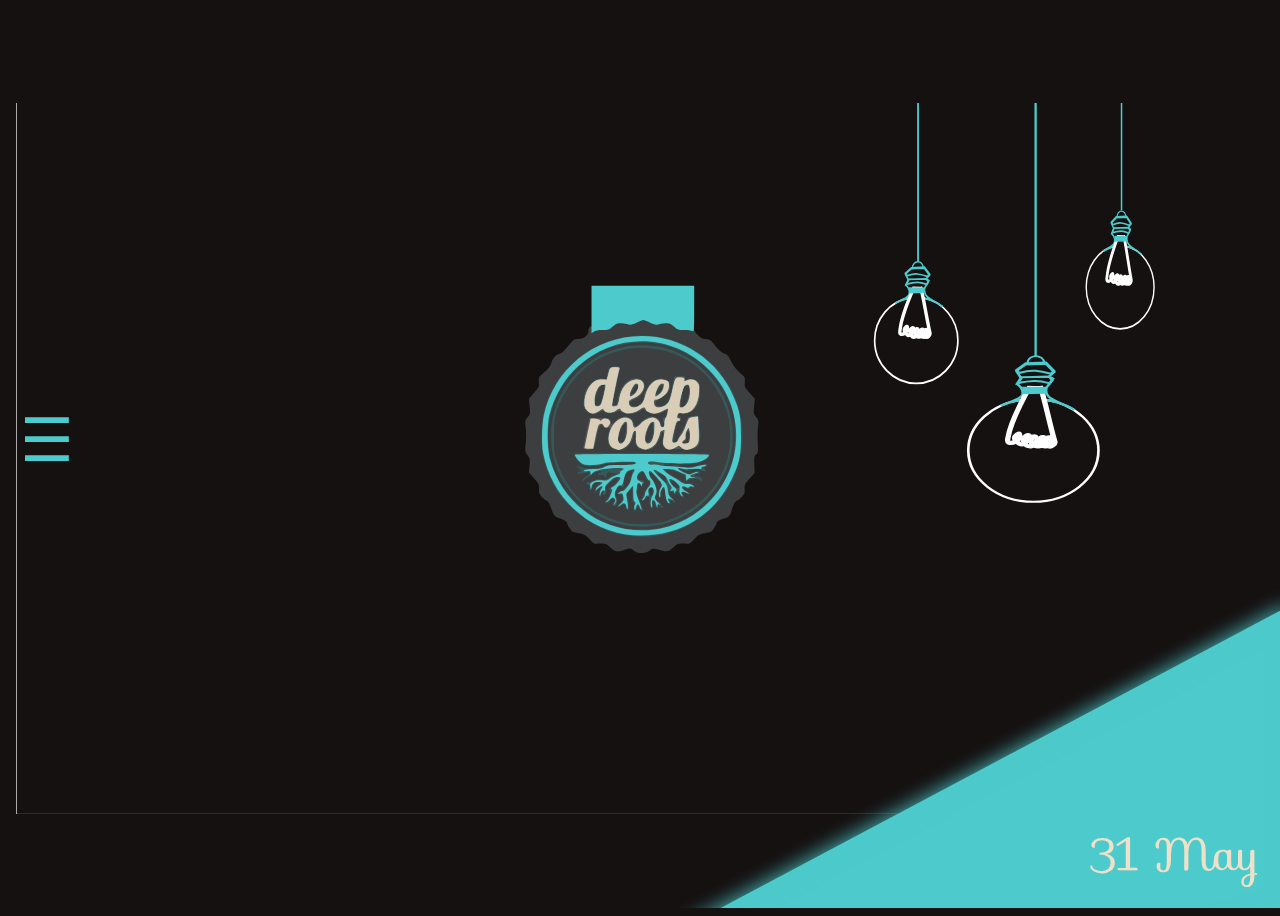
==== commit 21f6bf04: "Major changes to logo and motto" ====
--- a/index.html
+++ b/index.html
@@ -6,9 +6,8 @@
     <link href="styles.css" rel="stylesheet" type="text/css">
   </head>
   <body>
-    <img id="logo" src="images/logo2.png" alt="The logo Should be here">
+    <!-- <img id="logo" src="images/logo2.svg" alt="The logo Should be here"> -->
     <canvas id="canvas"></canvas>
-    <div class="text"></div>
     <div id="nextMarket">31 May</div>
     <span id="nav" class="navbutton" style="font-size:60px;cursor:pointer" onclick="openNav()">&#9776;</span>
     <div id="navigation" class="sidenav">
@@ -73,6 +72,35 @@
        </g>
       </svg>
     <!-- ___________________________________________ -->
+      <svg id="logo" version="1.0" xmlns="http://www.w3.org/2000/svg" width="600px" height="0px" viewBox="0 0 2980 3200" preserveAspectRatio="xMidYMid meet">
+        <g id="layer101" fill="#3d3e40" stroke="none">
+         <path d="M1225 2373 c-11 -3 -32 -14 -47 -24 -31 -23 -41 -23 -93 -4 -65 23 -88 19 -139 -26 -44 -39 -49 -41 -104 -38 -57 4 -57 3 -102 -44 -40 -42 -52 -49 -108 -58 -56 -10 -66 -15 -87 -47 -14 -20 -25 -42 -25 -48 0 -17 -32 -42 -65 -50 -53 -13 -74 -34 -92 -93 -17 -56 -38 -91 -56 -91 -5 0 -23 -15 -40 -32 -27 -29 -31 -39 -28 -78 2 -42 -1 -50 -49 -104 l-52 -60 6 -68 c7 -63 5 -70 -19 -103 -24 -31 -26 -40 -21 -92 9 -73 9 -133 1 -203 -6 -51 -4 -58 20 -84 26 -28 27 -32 20 -106 l-7 -77 52 -59 c50 -57 52 -61 47 -107 -4 -47 -4 -48 54 -98 44 -38 61 -61 70 -92 13 -48 43 -83 82 -92 24 -6 39 -21 119 -116 22 -27 33 -32 70 -31 55 0 98 -36 98 -84 0 -39 26 -51 121 -56 59 -3 70 -7 98 -36 40 -39 71 -48 121 -33 54 16 84 14 125 -9 45 -25 85 -25 130 0 41 23 71 25 125 9 50 -15 81 -6 120 33 29 29 40 32 109 37 87 7 101 13 101 45 0 12 16 37 38 57 29 28 45 36 76 37 31 0 44 7 65 31 14 18 41 49 58 70 18 21 47 42 65 47 27 8 39 21 66 76 23 45 50 81 86 112 53 45 53 46 49 93 -5 46 -3 50 47 107 l52 59 -7 73 c-6 69 -5 75 20 108 24 32 26 41 20 88 -6 53 -7 101 -2 211 2 49 -1 61 -18 73 -18 13 -20 25 -18 99 l3 84 -51 58 c-47 53 -50 61 -48 103 3 39 -1 49 -28 78 -17 17 -35 32 -40 32 -19 0 -41 35 -57 89 -20 68 -29 78 -80 92 -43 11 -76 34 -76 53 0 6 -11 28 -25 48 -21 32 -31 37 -87 47 -56 9 -68 16 -108 58 -45 47 -45 48 -102 44 -55 -3 -60 -1 -107 39 -54 46 -59 46 -152 20 -43 -12 -48 -12 -75 7 -32 23 -87 35 -119 26z"/>
+         </g>
+        <g id="layer102" fill="#375859" stroke="none">
+         <path d="M1165 2208 c-233 -19 -465 -134 -636 -315 -78 -83 -114 -133 -162 -228 -80 -158 -113 -316 -104 -504 7 -143 34 -257 91 -376 199 -419 660 -646 1116 -550 338 72 626 326 736 649 87 254 69 537 -48 770 -53 107 -88 156 -177 248 -216 227 -497 332 -816 306z m282 -82 c294 -63 560 -282 672 -555 56 -134 66 -192 65 -366 -1 -143 -3 -169 -27 -248 -139 -454 -574 -734 -1034 -663 -234 35 -432 148 -583 329 -210 252 -268 619 -149 929 106 274 381 509 672 572 85 19 299 20 384 2z"/>
+         <path d="M1170 2110 c-141 -14 -302 -73 -427 -158 -73 -50 -207 -191 -251 -265 -93 -156 -134 -300 -134 -477 -1 -433 308 -804 737 -885 114 -22 287 -16 395 14 426 115 715 528 670 958 -13 116 -32 189 -80 291 -165 352 -526 559 -910 522z m301 -44 c349 -97 606 -379 660 -726 14 -91 6 -249 -17 -340 -9 -36 -33 -102 -54 -146 -150 -325 -447 -516 -800 -516 -345 0 -640 186 -795 502 -62 123 -78 203 -78 375 0 134 2 159 26 238 101 331 364 565 705 627 68 13 288 4 353 -14z"/>
+         <path id="roots" d="M1182 1916 c4 -32 2 -46 -6 -46 -9 0 -12 -20 -10 -65 1 -36 -1 -65 -5 -65 -4 0 -18 11 -31 25 -22 23 -23 29 -12 58 16 46 16 130 0 125 -7 -3 -14 -17 -16 -31 -4 -32 -20 -34 -55 -7 -39 31 -46 4 -7 -28 25 -22 31 -33 28 -57 -2 -23 -8 -30 -25 -30 -35 -1 -32 -18 6 -37 54 -27 84 -64 97 -116 7 -26 15 -57 19 -69 7 -21 6 -21 -24 -10 -23 8 -34 22 -46 56 -8 24 -15 60 -15 78 0 31 -1 32 -21 21 -17 -11 -22 -10 -35 7 -23 31 -28 65 -15 100 13 37 -1 85 -26 85 -16 0 -17 -32 -1 -48 9 -9 9 -15 -1 -24 -10 -11 -16 -8 -33 15 -11 15 -28 27 -39 27 -25 0 -24 -10 5 -38 29 -27 43 -77 26 -97 -9 -11 -5 -17 19 -29 26 -14 71 -64 71 -80 0 -19 -44 0 -85 37 -38 35 -46 48 -40 65 9 29 -3 62 -22 62 -9 0 -13 -6 -9 -15 3 -8 1 -15 -4 -15 -6 0 -10 12 -10 26 0 16 -5 24 -12 21 -14 -4 -16 -38 -4 -77 6 -23 4 -22 -24 10 l-32 35 6 -35 c6 -32 22 -53 50 -63 23 -9 -4 -19 -33 -12 -25 5 -33 14 -41 46 -12 42 -30 44 -30 4 0 -15 -7 -26 -20 -30 -24 -7 -17 -25 9 -25 10 0 33 -7 50 -16 24 -12 46 -15 79 -10 38 5 50 2 77 -18 18 -14 45 -28 61 -33 27 -7 26 -8 -20 -14 -58 -9 -66 -6 -66 27 0 13 -4 24 -10 24 -5 0 -10 -7 -10 -16 0 -11 -8 -14 -32 -12 -18 2 -33 -2 -35 -9 -3 -7 2 -13 11 -13 8 0 18 -5 21 -11 15 -24 -71 5 -96 33 -15 15 -34 28 -43 28 -8 0 -19 8 -25 17 -5 10 -13 15 -16 11 -14 -13 5 -39 35 -49 39 -14 42 -44 3 -34 -58 14 -93 17 -93 7 0 -5 10 -13 23 -16 22 -6 22 -7 -8 -31 -27 -22 -28 -25 -9 -25 11 0 29 6 40 14 24 18 175 11 216 -10 18 -10 66 -14 152 -14 121 0 156 -4 156 -20 0 -11 -282 1 -305 13 -33 18 -176 26 -205 12 -29 -15 -72 -60 -89 -92 -8 -17 -8 -22 5 -27 25 -9 1317 -7 1333 3 24 16 -16 58 -77 82 -51 20 -74 22 -227 22 -121 -1 -163 2 -145 9 14 5 50 7 80 5 33 -3 76 1 108 10 47 13 59 13 105 -1 103 -30 175 -28 120 3 -14 7 -15 12 -5 24 20 23 -1 29 -43 11 -31 -13 -46 -13 -86 -4 -36 9 -57 9 -81 1 -51 -18 -45 -3 8 20 46 20 51 20 77 5 36 -20 77 -21 77 -1 0 9 -9 15 -24 15 -14 0 -28 5 -31 10 -3 6 3 10 15 10 30 0 60 18 60 35 0 17 -16 20 -25 5 -10 -17 -115 -12 -121 5 -9 22 -24 8 -24 -23 0 -23 -9 -31 -59 -54 -62 -29 -136 -38 -129 -15 3 6 35 29 73 50 38 21 76 44 85 52 9 8 35 15 57 15 27 0 46 6 57 19 20 22 4 40 -19 21 -12 -10 -15 -9 -15 4 0 19 -13 20 -40 4 -10 -7 -23 -9 -27 -4 -4 5 0 13 11 20 10 6 28 19 40 29 l21 18 -25 -4 c-14 -2 -34 -8 -44 -12 -16 -7 -18 -5 -13 8 4 9 10 24 14 33 11 29 -20 10 -45 -26 -22 -32 -23 -33 -29 -12 -6 25 -18 29 -27 7 -6 -18 -46 -20 -46 -3 0 7 16 29 36 49 20 20 31 39 26 43 -5 3 -15 -1 -22 -9 -18 -21 -32 -18 -25 5 4 14 2 20 -9 20 -24 0 -46 -53 -46 -110 0 -27 -3 -50 -6 -50 -15 0 -33 37 -34 68 0 34 -14 43 -24 16 -10 -27 -7 -48 15 -88 l21 -39 -53 -53 c-29 -30 -57 -54 -61 -54 -16 0 -7 35 16 59 42 46 58 129 35 173 -10 19 -7 26 30 57 23 20 41 42 41 49 0 17 -17 15 -24 -3 -3 -8 -10 -15 -17 -15 -6 0 -8 7 -5 16 4 11 1 14 -12 12 -11 -2 -18 -14 -20 -36 -5 -46 -22 -40 -22 8 0 22 -4 40 -10 40 -13 0 -29 -63 -23 -94 7 -33 -21 -36 -46 -4 -11 13 -23 18 -30 14 -10 -6 -9 -12 2 -24 8 -10 17 -33 21 -53 3 -20 17 -46 31 -59 30 -28 31 -41 5 -65 -10 -9 -24 -33 -30 -51 -7 -19 -17 -34 -24 -34 -19 0 -46 34 -46 58 0 18 6 22 29 22 37 0 44 10 28 44 -14 29 -25 33 -33 11 -10 -26 -20 -16 -22 22 -2 20 -5 40 -8 45 -3 4 11 47 30 95 20 48 34 88 32 90 -8 8 -36 -10 -41 -28 -8 -26 -23 -24 -27 3 -2 12 -9 24 -17 26 -11 4 -13 -5 -9 -42z m188 -157 c0 -19 -5 -29 -14 -29 -22 0 -28 17 -21 51 6 24 9 28 21 18 8 -6 14 -24 14 -40z m260 -37 c0 -13 -23 -38 -52 -57 -23 -14 -28 -15 -28 -3 0 20 45 68 65 68 8 0 15 -4 15 -8z m-124 -68 c-3 -9 -6 -19 -6 -24 0 -12 -68 -52 -81 -48 -6 2 8 23 32 46 46 44 65 53 55 26z"/>
+         <path d="M680 1333 c0 -7 14 -76 30 -153 17 -77 30 -142 30 -143 0 -1 43 -2 96 -2 83 0 97 3 110 19 8 11 11 29 8 39 -4 12 9 4 34 -21 70 -70 164 -66 188 8 6 19 16 36 22 38 5 1 30 -17 54 -42 50 -50 100 -66 147 -46 28 11 51 46 51 75 0 8 6 15 14 15 18 0 33 -43 17 -48 -16 -5 -13 -42 4 -42 8 0 17 -12 21 -27 3 -16 7 -34 10 -40 5 -17 1 -16 -38 6 -58 34 -138 32 -175 -5 -21 -21 -30 -24 -42 -15 -67 47 -149 58 -197 26 -22 -14 -31 -15 -53 -5 -40 20 -103 21 -124 2 -16 -15 -20 -14 -48 2 -48 29 -96 24 -130 -13 -26 -29 -28 -36 -25 -100 2 -38 11 -83 21 -102 41 -79 112 -125 175 -112 28 5 29 4 40 -55 12 -59 13 -60 50 -66 43 -7 70 0 70 18 0 6 -16 83 -36 171 -45 206 -43 190 -15 190 23 0 26 -6 36 -60 21 -110 78 -187 150 -201 48 -9 82 2 101 31 35 54 -10 138 -91 172 -39 15 -45 22 -43 43 3 21 9 25 41 28 30 3 43 -2 67 -27 19 -19 30 -40 30 -58 0 -43 44 -128 82 -156 50 -38 109 -45 147 -17 62 43 28 135 -66 180 -45 21 -52 29 -50 50 2 21 8 25 39 28 29 2 43 -3 70 -26 30 -27 35 -42 58 -149 l25 -118 54 -3 c50 -3 53 -2 48 17 -4 18 -2 20 21 14 49 -14 85 -7 108 20 20 23 22 36 20 105 -4 90 -22 138 -72 182 -33 29 -58 35 -116 31 -22 -2 -28 2 -28 18 0 12 7 21 15 21 24 0 18 30 -8 39 -20 8 -26 23 -42 105 -10 52 -16 98 -13 101 10 11 34 -6 46 -33 6 -15 22 -42 34 -61 12 -19 32 -61 44 -95 20 -58 24 -61 62 -70 66 -14 74 -6 71 68 -2 36 0 68 4 72 10 11 9 98 -3 128 -16 44 -66 68 -130 61 -72 -7 -96 -7 -150 1 -73 9 -95 -29 -77 -133 6 -34 4 -43 -7 -43 -8 0 -17 14 -21 33 -11 50 -53 115 -85 132 -45 23 -104 19 -137 -9 -26 -22 -28 -30 -27 -90 1 -72 -10 -88 -20 -28 -7 47 -48 107 -86 127 -42 22 -102 19 -133 -5 -35 -28 -44 -78 -25 -146 l15 -54 -33 0 c-20 0 -37 -6 -42 -17 -20 -35 -38 -5 -61 98 -12 57 -24 111 -27 119 -5 19 -104 22 -104 3z m1038 -55 c14 -14 17 -118 3 -118 -13 0 -21 26 -21 67 0 26 -5 36 -20 40 -11 3 -17 9 -14 14 8 13 38 11 52 -3z m-628 -35 c15 -40 21 -163 9 -163 -16 0 -46 51 -64 109 -15 49 -16 63 -5 76 22 26 45 18 60 -22z m252 20 c22 -25 31 -59 33 -125 1 -49 -1 -58 -15 -58 -10 0 -20 8 -23 18 -3 9 -14 40 -25 68 -30 81 -11 143 30 97z m341 -351 c28 -31 47 -90 47 -147 0 -55 0 -56 -27 -53 -26 3 -28 8 -46 96 -23 116 -15 149 26 104z m-834 -15 c11 -14 41 -143 41 -178 0 -30 -30 -20 -57 19 -25 37 -49 132 -40 156 8 19 40 21 56 3z m332 -107 c19 -10 49 -59 49 -80 0 -5 -9 -10 -19 -10 -13 0 -26 15 -40 43 -29 60 -28 67 10 47z m268 -16 c24 -31 28 -74 7 -74 -12 0 -56 73 -56 93 0 17 30 5 49 -19z"/>
+         <path d="M680 1333 c0 -7 14 -76 30 -153 17 -77 30 -142 30 -143 0 -1 43 -2 96 -2 83 0 97 3 110 19 8 11 11 29 8 39 -4 12 9 4 34 -21 70 -70 164 -66 188 8 6 19 16 36 22 38 5 1 30 -17 54 -42 50 -50 100 -66 147 -46 28 11 51 46 51 75 0 8 6 15 14 15 18 0 33 -43 17 -48 -16 -5 -13 -42 4 -42 8 0 17 -12 21 -27 3 -16 7 -34 10 -40 5 -17 1 -16 -38 6 -58 34 -138 32 -175 -5 -21 -21 -30 -24 -42 -15 -67 47 -149 58 -197 26 -22 -14 -31 -15 -53 -5 -40 20 -103 21 -124 2 -16 -15 -20 -14 -48 2 -48 29 -96 24 -130 -13 -26 -29 -28 -36 -25 -100 2 -38 11 -83 21 -102 41 -79 112 -125 175 -112 28 5 29 4 40 -55 12 -59 13 -60 50 -66 43 -7 70 0 70 18 0 6 -16 83 -36 171 -45 206 -43 190 -15 190 23 0 26 -6 36 -60 21 -110 78 -187 150 -201 48 -9 82 2 101 31 35 54 -10 138 -91 172 -39 15 -45 22 -43 43 3 21 9 25 41 28 30 3 43 -2 67 -27 19 -19 30 -40 30 -58 0 -43 44 -128 82 -156 50 -38 109 -45 147 -17 62 43 28 135 -66 180 -45 21 -52 29 -50 50 2 21 8 25 39 28 29 2 43 -3 70 -26 30 -27 35 -42 58 -149 l25 -118 54 -3 c50 -3 53 -2 48 17 -4 18 -2 20 21 14 49 -14 85 -7 108 20 20 23 22 36 20 105 -4 90 -22 138 -72 182 -33 29 -58 35 -116 31 -22 -2 -28 2 -28 18 0 12 7 21 15 21 24 0 18 30 -8 39 -20 8 -26 23 -42 105 -10 52 -16 98 -13 101 10 11 34 -6 46 -33 6 -15 22 -42 34 -61 12 -19 32 -61 44 -95 20 -58 24 -61 62 -70 66 -14 74 -6 71 68 -2 36 0 68 4 72 10 11 9 98 -3 128 -16 44 -66 68 -130 61 -72 -7 -96 -7 -150 1 -73 9 -95 -29 -77 -133 6 -34 4 -43 -7 -43 -8 0 -17 14 -21 33 -11 50 -53 115 -85 132 -45 23 -104 19 -137 -9 -26 -22 -28 -30 -27 -90 1 -72 -10 -88 -20 -28 -7 47 -48 107 -86 127 -42 22 -102 19 -133 -5 -35 -28 -44 -78 -25 -146 l15 -54 -33 0 c-20 0 -37 -6 -42 -17 -20 -35 -38 -5 -61 98 -12 57 -24 111 -27 119 -5 19 -104 22 -104 3z m1038 -55 c14 -14 17 -118 3 -118 -13 0 -21 26 -21 67 0 26 -5 36 -20 40 -11 3 -17 9 -14 14 8 13 38 11 52 -3z m-628 -35 c15 -40 21 -163 9 -163 -16 0 -46 51 -64 109 -15 49 -16 63 -5 76 22 26 45 18 60 -22z m252 20 c22 -25 31 -59 33 -125 1 -49 -1 -58 -15 -58 -10 0 -20 8 -23 18 -3 9 -14 40 -25 68 -30 81 -11 143 30 97z m341 -351 c28 -31 47 -90 47 -147 0 -55 0 -56 -27 -53 -26 3 -28 8 -46 96 -23 116 -15 149 26 104z m-834 -15 c11 -14 41 -143 41 -178 0 -30 -30 -20 -57 19 -25 37 -49 132 -40 156 8 19 40 21 56 3z m332 -107 c19 -10 49 -59 49 -80 0 -5 -9 -10 -19 -10 -13 0 -26 15 -40 43 -29 60 -28 67 10 47z m268 -16 c24 -31 28 -74 7 -74 -12 0 -56 73 -56 93 0 17 30 5 49 -19z"/>
+        </g>
+        <g id="layer103" fill="#595857" stroke="none">
+         <path d="M1186 1938 c-4 -9 -2 -27 4 -39 10 -18 10 -25 -1 -33 -10 -8 -14 -34 -14 -83 0 -40 -1 -73 -2 -73 -2 0 -19 17 -38 38 -25 26 -33 43 -29 57 3 11 9 46 13 78 7 60 -3 79 -14 27 -7 -33 -21 -37 -51 -15 -33 25 -36 16 -3 -13 29 -26 31 -32 25 -66 -7 -35 -10 -38 -34 -33 -25 5 -25 4 -7 -9 10 -8 24 -14 31 -14 25 0 81 -76 88 -119 3 -23 14 -53 23 -67 21 -32 12 -39 -31 -24 -42 13 -49 25 -67 101 -10 45 -16 55 -30 52 -12 -4 -25 6 -38 28 -24 38 -26 67 -10 103 9 19 8 29 -5 47 -19 27 -22 18 -4 -11 10 -16 10 -23 -5 -37 -16 -16 -18 -15 -47 12 -16 16 -33 25 -37 22 -3 -4 -1 -7 6 -7 7 0 24 -25 38 -56 20 -45 23 -58 12 -64 -10 -7 -7 -12 12 -20 25 -12 64 -56 75 -84 5 -13 -1 -16 -28 -16 -27 0 -43 9 -81 48 -39 40 -47 53 -43 77 2 17 1 24 -1 18 -9 -26 -36 -7 -46 32 -4 16 -5 15 -6 -6 0 -14 6 -34 14 -45 31 -41 8 -48 -31 -9 -20 20 -25 22 -22 8 2 -10 18 -27 35 -38 43 -27 41 -35 -10 -35 -45 0 -60 14 -70 65 -2 12 -5 5 -8 -17 -5 -35 -2 -39 30 -54 24 -12 48 -15 84 -11 43 6 54 3 79 -18 16 -13 47 -30 69 -36 25 -8 38 -17 35 -25 -3 -7 4 -16 15 -19 10 -4 19 -11 19 -16 0 -14 -157 -7 -235 10 -34 8 -67 22 -77 33 -18 20 -18 20 -18 -2 0 -19 -4 -22 -35 -18 -19 2 -35 1 -35 -3 0 -10 56 -19 119 -19 38 0 66 -6 89 -20 28 -17 50 -20 167 -20 123 0 161 -7 141 -27 -10 -10 -277 -2 -304 9 -47 20 -183 27 -214 12 -31 -16 -89 -84 -82 -96 7 -11 1321 -10 1328 1 12 19 -46 59 -107 74 -68 16 -319 16 -410 -2 -50 -9 -87 -5 -87 9 0 10 37 23 47 17 5 -3 35 0 68 5 33 6 94 11 135 13 41 1 98 6 127 10 34 5 63 3 85 -5 46 -17 118 -29 118 -19 0 5 -11 11 -25 15 -27 7 -33 20 -12 27 6 2 1 2 -13 -2 -14 -3 -43 -4 -65 -3 -79 6 -101 5 -132 -3 -54 -13 -39 12 23 40 51 23 58 24 84 10 16 -8 39 -15 52 -14 14 0 5 6 -24 15 -56 17 -62 31 -15 37 28 3 27 4 -10 5 -28 1 -45 8 -52 20 -8 14 -10 10 -11 -20 0 -25 -5 -38 -13 -38 -8 0 -36 -11 -63 -25 -34 -17 -65 -25 -103 -25 l-54 0 24 26 c13 14 47 37 74 51 28 14 63 36 78 49 20 17 41 24 72 24 27 0 47 6 56 16 12 15 11 16 -10 9 -15 -4 -26 -3 -31 5 -6 9 -13 9 -28 1 -52 -28 -59 10 -7 40 43 26 46 35 4 13 -37 -18 -61 -6 -39 21 8 10 9 15 2 15 -19 0 -34 -40 -27 -70 5 -25 1 -35 -27 -60 -33 -31 -65 -46 -75 -36 -8 8 24 57 53 81 22 19 23 23 9 40 -13 19 -14 19 -15 2 0 -14 -5 -17 -22 -11 -21 6 -21 5 -9 -10 12 -15 11 -21 -9 -48 -12 -17 -25 -42 -29 -57 -5 -17 -25 -37 -61 -58 -101 -62 -97 -41 14 66 44 43 49 53 54 101 4 43 11 58 36 82 30 28 30 29 3 12 -32 -20 -47 -12 -29 16 7 11 8 20 2 20 -16 0 -30 -37 -37 -100 -3 -33 -9 -60 -13 -60 -16 0 -42 53 -37 76 2 13 0 24 -4 24 -15 0 -10 -65 6 -86 8 -10 14 -28 14 -39 1 -20 -101 -135 -119 -135 -20 0 -9 48 19 83 37 47 57 117 42 145 -18 34 -13 55 22 87 18 17 28 27 23 23 -19 -15 -38 -9 -31 10 4 11 3 14 -4 7 -5 -5 -11 -21 -13 -35 -2 -15 -11 -26 -22 -28 -16 -3 -18 1 -14 37 2 24 0 37 -5 32 -15 -15 -10 -89 7 -113 33 -47 9 -110 -29 -78 -11 9 -14 23 -9 47 5 26 3 32 -8 28 -9 -4 -19 4 -26 20 -6 14 -17 25 -23 25 -8 0 -6 -7 4 -18 10 -10 17 -26 17 -36 0 -22 17 -55 42 -83 20 -21 18 -63 -3 -63 -5 0 -18 -20 -29 -45 -22 -52 -45 -58 -73 -19 -27 37 -19 67 23 81 19 7 29 12 23 12 -7 1 -13 9 -13 19 -1 16 -1 16 -11 0 -16 -28 -36 -21 -37 12 0 17 -3 39 -7 50 -3 11 7 51 25 96 17 42 29 82 27 87 -2 6 -9 -4 -16 -21 -17 -41 -28 -40 -39 1 -7 25 -11 28 -16 15z"/>
+         <path d="M680 1333 c0 -7 14 -76 30 -153 17 -77 30 -142 30 -143 0 -1 43 -2 96 -2 83 0 97 3 110 19 8 11 11 29 8 39 -4 12 9 4 34 -21 70 -70 164 -66 188 8 6 19 16 36 22 38 5 1 30 -17 54 -42 50 -50 100 -66 147 -46 28 11 51 46 51 75 0 8 6 15 14 15 18 0 33 -43 17 -48 -16 -5 -13 -42 4 -42 8 0 17 -12 21 -27 3 -16 7 -34 10 -40 5 -17 1 -16 -38 6 -58 34 -138 32 -175 -5 -21 -21 -30 -24 -42 -15 -67 47 -149 58 -197 26 -22 -14 -31 -15 -53 -5 -40 20 -103 21 -124 2 -16 -15 -20 -14 -48 2 -48 29 -96 24 -130 -13 -26 -29 -28 -36 -25 -100 2 -38 11 -83 21 -102 41 -79 112 -125 175 -112 28 5 29 4 40 -55 12 -59 13 -60 50 -66 43 -7 70 0 70 18 0 6 -16 83 -36 171 -45 206 -43 190 -15 190 23 0 26 -6 36 -60 21 -110 78 -187 150 -201 48 -9 82 2 101 31 35 54 -10 138 -91 172 -39 15 -45 22 -43 43 3 21 9 25 41 28 30 3 43 -2 67 -27 19 -19 30 -40 30 -58 0 -43 44 -128 82 -156 50 -38 109 -45 147 -17 62 43 28 135 -66 180 -45 21 -52 29 -50 50 2 21 8 25 39 28 29 2 43 -3 70 -26 30 -27 35 -42 58 -149 l25 -118 54 -3 c50 -3 53 -2 48 17 -4 18 -2 20 21 14 49 -14 85 -7 108 20 20 23 22 36 20 105 -4 90 -22 138 -72 182 -33 29 -58 35 -116 31 -22 -2 -28 2 -28 18 0 12 7 21 15 21 24 0 18 30 -8 39 -20 8 -26 23 -42 105 -10 52 -16 98 -13 101 10 11 34 -6 46 -33 6 -15 22 -42 34 -61 12 -19 32 -61 44 -95 20 -58 24 -61 62 -70 66 -14 74 -6 71 68 -2 36 0 68 4 72 10 11 9 98 -3 128 -16 44 -66 68 -130 61 -72 -7 -96 -7 -150 1 -73 9 -95 -29 -77 -133 6 -34 4 -43 -7 -43 -8 0 -17 14 -21 33 -11 50 -53 115 -85 132 -45 23 -104 19 -137 -9 -26 -22 -28 -30 -27 -90 1 -72 -10 -88 -20 -28 -7 47 -48 107 -86 127 -42 22 -102 19 -133 -5 -35 -28 -44 -78 -25 -146 l15 -54 -33 0 c-20 0 -37 -6 -42 -17 -20 -35 -38 -5 -61 98 -12 57 -24 111 -27 119 -5 19 -104 22 -104 3z m1038 -55 c14 -14 17 -118 3 -118 -13 0 -21 26 -21 67 0 26 -5 36 -20 40 -11 3 -17 9 -14 14 8 13 38 11 52 -3z m-628 -35 c15 -40 21 -163 9 -163 -16 0 -46 51 -64 109 -15 49 -16 63 -5 76 22 26 45 18 60 -22z m252 20 c22 -25 31 -59 33 -125 1 -49 -1 -58 -15 -58 -10 0 -20 8 -23 18 -3 9 -14 40 -25 68 -30 81 -11 143 30 97z m341 -351 c28 -31 47 -90 47 -147 0 -55 0 -56 -27 -53 -26 3 -28 8 -46 96 -23 116 -15 149 26 104z m-834 -15 c11 -14 41 -143 41 -178 0 -30 -30 -20 -57 19 -25 37 -49 132 -40 156 8 19 40 21 56 3z m332 -107 c19 -10 49 -59 49 -80 0 -5 -9 -10 -19 -10 -13 0 -26 15 -40 43 -29 60 -28 67 10 47z m268 -16 c24 -31 28 -74 7 -74 -12 0 -56 73 -56 93 0 17 30 5 49 -19z"/>
+        </g>
+        <g id="layer104" fill="rgba(77, 202, 203, 1)" stroke="none">
+         <path d="M1165 2198 c-217 -17 -423 -110 -588 -267 -153 -146 -255 -333 -297 -544 -17 -85 -14 -278 5 -372 95 -462 504 -795 975 -795 396 0 755 236 910 599 65 149 75 205 75 396 0 200 -15 266 -94 430 -184 378 -556 586 -986 553z m280 -67 c121 -25 232 -71 330 -136 496 -330 568 -1022 151 -1441 -364 -365 -929 -377 -1307 -26 -130 121 -224 282 -276 472 -26 99 -24 338 6 445 113 417 479 702 906 704 61 1 135 -7 190 -18z"/>
+         <path d="M1186 1938 c-4 -9 -2 -27 4 -39 10 -18 10 -25 -1 -33 -10 -8 -14 -34 -14 -83 0 -40 -1 -73 -2 -73 -2 0 -19 17 -38 38 -25 26 -33 43 -29 57 3 11 9 46 13 78 7 60 -3 79 -14 27 -7 -33 -21 -37 -51 -15 -33 25 -36 16 -3 -13 29 -26 31 -32 25 -66 -7 -35 -10 -38 -34 -33 -25 5 -25 4 -7 -9 10 -8 24 -14 31 -14 25 0 81 -76 88 -119 3 -23 14 -53 23 -67 21 -32 12 -39 -31 -24 -42 13 -49 25 -67 101 -10 45 -16 55 -30 52 -12 -4 -25 6 -38 28 -24 38 -26 67 -10 103 9 19 8 29 -5 47 -19 27 -22 18 -4 -11 10 -16 10 -23 -5 -37 -16 -16 -18 -15 -47 12 -16 16 -33 25 -37 22 -3 -4 -1 -7 6 -7 7 0 24 -25 38 -56 20 -45 23 -58 12 -64 -10 -7 -7 -12 12 -20 25 -12 64 -56 75 -84 5 -13 -1 -16 -28 -16 -27 0 -43 9 -81 48 -39 40 -47 53 -43 77 2 17 1 24 -1 18 -9 -26 -36 -7 -46 32 -4 16 -5 15 -6 -6 0 -14 6 -34 14 -45 31 -41 8 -48 -31 -9 -20 20 -25 22 -22 8 2 -10 18 -27 35 -38 43 -27 41 -35 -10 -35 -45 0 -60 14 -70 65 -2 12 -5 5 -8 -17 -5 -35 -2 -39 30 -54 24 -12 48 -15 84 -11 43 6 54 3 79 -18 16 -13 47 -30 69 -36 25 -8 38 -17 35 -25 -3 -7 4 -16 15 -19 10 -4 19 -11 19 -16 0 -14 -157 -7 -235 10 -34 8 -67 22 -77 33 -18 20 -18 20 -18 -2 0 -19 -4 -22 -35 -18 -19 2 -35 1 -35 -3 0 -10 56 -19 119 -19 38 0 66 -6 89 -20 28 -17 50 -20 167 -20 123 0 161 -7 141 -27 -10 -10 -277 -2 -304 9 -47 20 -183 27 -214 12 -31 -16 -89 -84 -82 -96 7 -11 1321 -10 1328 1 12 19 -46 59 -107 74 -68 16 -319 16 -410 -2 -50 -9 -87 -5 -87 9 0 10 37 23 47 17 5 -3 35 0 68 5 33 6 94 11 135 13 41 1 98 6 127 10 34 5 63 3 85 -5 46 -17 118 -29 118 -19 0 5 -11 11 -25 15 -27 7 -33 20 -12 27 6 2 1 2 -13 -2 -14 -3 -43 -4 -65 -3 -79 6 -101 5 -132 -3 -54 -13 -39 12 23 40 51 23 58 24 84 10 16 -8 39 -15 52 -14 14 0 5 6 -24 15 -56 17 -62 31 -15 37 28 3 27 4 -10 5 -28 1 -45 8 -52 20 -8 14 -10 10 -11 -20 0 -25 -5 -38 -13 -38 -8 0 -36 -11 -63 -25 -34 -17 -65 -25 -103 -25 l-54 0 24 26 c13 14 47 37 74 51 28 14 63 36 78 49 20 17 41 24 72 24 27 0 47 6 56 16 12 15 11 16 -10 9 -15 -4 -26 -3 -31 5 -6 9 -13 9 -28 1 -52 -28 -59 10 -7 40 43 26 46 35 4 13 -37 -18 -61 -6 -39 21 8 10 9 15 2 15 -19 0 -34 -40 -27 -70 5 -25 1 -35 -27 -60 -33 -31 -65 -46 -75 -36 -8 8 24 57 53 81 22 19 23 23 9 40 -13 19 -14 19 -15 2 0 -14 -5 -17 -22 -11 -21 6 -21 5 -9 -10 12 -15 11 -21 -9 -48 -12 -17 -25 -42 -29 -57 -5 -17 -25 -37 -61 -58 -101 -62 -97 -41 14 66 44 43 49 53 54 101 4 43 11 58 36 82 30 28 30 29 3 12 -32 -20 -47 -12 -29 16 7 11 8 20 2 20 -16 0 -30 -37 -37 -100 -3 -33 -9 -60 -13 -60 -16 0 -42 53 -37 76 2 13 0 24 -4 24 -15 0 -10 -65 6 -86 8 -10 14 -28 14 -39 1 -20 -101 -135 -119 -135 -20 0 -9 48 19 83 37 47 57 117 42 145 -18 34 -13 55 22 87 18 17 28 27 23 23 -19 -15 -38 -9 -31 10 4 11 3 14 -4 7 -5 -5 -11 -21 -13 -35 -2 -15 -11 -26 -22 -28 -16 -3 -18 1 -14 37 2 24 0 37 -5 32 -15 -15 -10 -89 7 -113 33 -47 9 -110 -29 -78 -11 9 -14 23 -9 47 5 26 3 32 -8 28 -9 -4 -19 4 -26 20 -6 14 -17 25 -23 25 -8 0 -6 -7 4 -18 10 -10 17 -26 17 -36 0 -22 17 -55 42 -83 20 -21 18 -63 -3 -63 -5 0 -18 -20 -29 -45 -22 -52 -45 -58 -73 -19 -27 37 -19 67 23 81 19 7 29 12 23 12 -7 1 -13 9 -13 19 -1 16 -1 16 -11 0 -16 -28 -36 -21 -37 12 0 17 -3 39 -7 50 -3 11 7 51 25 96 17 42 29 82 27 87 -2 6 -9 -4 -16 -21 -17 -41 -28 -40 -39 1 -7 25 -11 28 -16 15z"/>
+         <path d="M982 1335 c-103 -45 -37 -273 88 -300 44 -10 89 11 96 44 3 14 7 32 10 39 6 22 36 13 68 -23 32 -35 90 -65 124 -65 30 0 70 37 74 68 2 19 9 27 23 27 17 0 20 -7 20 -40 0 -22 5 -44 12 -50 13 -10 30 -95 20 -95 -3 0 -27 11 -53 25 -26 14 -60 25 -76 25 -30 0 -88 -25 -88 -38 0 -4 -4 -13 -9 -20 -6 -11 -18 -7 -53 18 -55 39 -113 48 -156 26 -18 -9 -32 -21 -32 -26 0 -16 -20 -12 -47 10 -35 27 -97 27 -116 -1 -15 -20 -15 -20 -52 5 -49 34 -80 33 -116 -3 -24 -25 -29 -38 -29 -79 0 -90 49 -185 111 -218 17 -8 48 -14 71 -12 l40 3 14 -54 c19 -71 19 -71 70 -71 38 0 45 3 40 18 -18 63 -75 355 -71 363 9 13 41 11 53 -3 5 -7 13 -33 17 -58 17 -112 76 -187 155 -197 125 -17 119 133 -8 182 -44 17 -52 24 -52 46 0 52 53 65 110 27 26 -18 37 -36 50 -84 33 -122 94 -181 177 -171 25 3 49 11 54 18 15 24 10 73 -11 106 -19 32 -84 73 -115 73 -20 0 -20 53 0 70 23 19 84 5 116 -26 22 -21 32 -47 49 -123 31 -141 32 -143 83 -139 35 2 41 6 39 22 -3 15 0 17 15 11 47 -21 81 -17 109 10 25 25 26 31 22 104 -8 133 -76 219 -165 207 -31 -4 -42 -2 -47 10 -10 27 -7 44 9 44 8 0 15 5 15 10 0 6 -8 10 -18 10 -15 0 -23 17 -40 90 -29 118 -28 130 3 130 19 0 28 -8 36 -27 6 -16 19 -37 29 -48 11 -11 31 -52 45 -90 15 -39 30 -73 33 -77 4 -4 25 -10 48 -14 l41 -6 7 121 c8 144 -1 169 -64 195 -53 21 -72 20 -104 -5 l-28 -22 -39 23 c-48 26 -81 21 -106 -16 -15 -23 -15 -35 -5 -92 6 -37 10 -67 9 -69 -2 -1 -13 0 -25 4 -14 3 -22 13 -22 27 0 12 -12 45 -26 73 -20 41 -35 56 -69 73 -39 19 -49 20 -80 10 -52 -17 -68 -48 -63 -120 4 -50 2 -60 -11 -60 -11 0 -20 16 -28 49 -16 66 -38 98 -84 122 -45 22 -53 23 -97 4z m83 -51 c28 -11 48 -66 50 -141 3 -79 -7 -91 -43 -53 -34 36 -62 161 -42 185 14 17 13 17 35 9z m270 0 c28 -11 48 -66 50 -142 3 -69 2 -73 -19 -70 -43 6 -95 168 -66 203 14 17 13 17 35 9z m393 -6 c13 -13 15 -101 3 -133 -7 -18 -10 -17 -25 14 -10 18 -16 45 -13 58 3 17 -2 28 -14 36 -11 7 -19 17 -19 24 0 17 52 17 68 1z m-33 -372 c29 -29 47 -92 43 -154 -3 -51 -19 -63 -52 -39 -18 13 -61 190 -50 208 9 16 34 10 59 -15z m-841 -8 c12 -19 46 -159 46 -189 0 -16 -46 -9 -63 9 -27 30 -47 89 -47 140 0 27 3 52 7 55 14 14 43 6 57 -15z m329 -98 c49 -38 59 -124 12 -106 -17 6 -54 80 -55 109 0 22 11 22 43 -3z m257 -7 c20 -18 33 -41 37 -66 5 -36 4 -39 -17 -35 -15 2 -30 16 -41 38 -24 48 -34 90 -20 90 6 0 24 -12 41 -27z"/>
+        </g>
+        <g id="layer105" fill="#d9cdb8" stroke="none">
+         <path d="M982 1335 c-103 -45 -37 -273 88 -300 44 -10 89 11 96 44 3 14 7 32 10 39 6 22 36 13 68 -23 32 -35 90 -65 124 -65 30 0 70 37 74 68 2 19 9 27 23 27 17 0 20 -7 20 -40 0 -22 5 -44 12 -50 13 -10 30 -95 20 -95 -3 0 -27 11 -53 25 -26 14 -60 25 -76 25 -30 0 -88 -25 -88 -38 0 -4 -4 -13 -9 -20 -6 -11 -18 -7 -53 18 -55 39 -113 48 -156 26 -18 -9 -32 -21 -32 -26 0 -16 -20 -12 -47 10 -35 27 -97 27 -116 -1 -15 -20 -15 -20 -52 5 -49 34 -80 33 -116 -3 -24 -25 -29 -38 -29 -79 0 -90 49 -185 111 -218 17 -8 48 -14 71 -12 l40 3 14 -54 c19 -71 19 -71 70 -71 38 0 45 3 40 18 -18 63 -75 355 -71 363 9 13 41 11 53 -3 5 -7 13 -33 17 -58 17 -112 76 -187 155 -197 125 -17 119 133 -8 182 -44 17 -52 24 -52 46 0 52 53 65 110 27 26 -18 37 -36 50 -84 33 -122 94 -181 177 -171 25 3 49 11 54 18 15 24 10 73 -11 106 -19 32 -84 73 -115 73 -20 0 -20 53 0 70 23 19 84 5 116 -26 22 -21 32 -47 49 -123 31 -141 32 -143 83 -139 35 2 41 6 39 22 -3 15 0 17 15 11 47 -21 81 -17 109 10 25 25 26 31 22 104 -8 133 -76 219 -165 207 -31 -4 -42 -2 -47 10 -10 27 -7 44 9 44 8 0 15 5 15 10 0 6 -8 10 -18 10 -15 0 -23 17 -40 90 -29 118 -28 130 3 130 19 0 28 -8 36 -27 6 -16 19 -37 29 -48 11 -11 31 -52 45 -90 15 -39 30 -73 33 -77 4 -4 25 -10 48 -14 l41 -6 7 121 c8 144 -1 169 -64 195 -53 21 -72 20 -104 -5 l-28 -22 -39 23 c-48 26 -81 21 -106 -16 -15 -23 -15 -35 -5 -92 6 -37 10 -67 9 -69 -2 -1 -13 0 -25 4 -14 3 -22 13 -22 27 0 12 -12 45 -26 73 -20 41 -35 56 -69 73 -39 19 -49 20 -80 10 -52 -17 -68 -48 -63 -120 4 -50 2 -60 -11 -60 -11 0 -20 16 -28 49 -16 66 -38 98 -84 122 -45 22 -53 23 -97 4z m83 -51 c28 -11 48 -66 50 -141 3 -79 -7 -91 -43 -53 -34 36 -62 161 -42 185 14 17 13 17 35 9z m270 0 c28 -11 48 -66 50 -142 3 -69 2 -73 -19 -70 -43 6 -95 168 -66 203 14 17 13 17 35 9z m393 -6 c13 -13 15 -101 3 -133 -7 -18 -10 -17 -25 14 -10 18 -16 45 -13 58 3 17 -2 28 -14 36 -11 7 -19 17 -19 24 0 17 52 17 68 1z m-33 -372 c29 -29 47 -92 43 -154 -3 -51 -19 -63 -52 -39 -18 13 -61 190 -50 208 9 16 34 10 59 -15z m-841 -8 c12 -19 46 -159 46 -189 0 -16 -46 -9 -63 9 -27 30 -47 89 -47 140 0 27 3 52 7 55 14 14 43 6 57 -15z m329 -98 c49 -38 59 -124 12 -106 -17 6 -54 80 -55 109 0 22 11 22 43 -3z m257 -7 c20 -18 33 -41 37 -66 5 -36 4 -39 -17 -35 -15 2 -30 16 -41 38 -24 48 -34 90 -20 90 6 0 24 -12 41 -27z"/>
+         <path d="M690 1335 c0 -3 14 -69 30 -147 17 -77 30 -143 30 -145 0 -10 89 -1 93 10 4 10 7 10 18 0 21 -21 67 -16 79 8 9 16 8 26 -5 45 -19 29 -41 31 -55 4 -12 -23 -33 -26 -48 -7 -6 6 -20 63 -33 125 l-22 112 -44 0 c-24 0 -43 -2 -43 -5z"/>
+        </g>
+        <g  id="layer106"  fill="rgba(77, 202, 203, 1)" stroke="none">
+          <path d="M980 236 l0 -236 510 0 510 0 0 230 c0 225 0 230 -19 220 -11 -5 -48 -10 -82 -10 -57 0 -65 -3 -101 -36 -37 -33 -44 -35 -87 -31 -25 3 -58 8 -73 12 -20 5 -42 0 -80 -19 -28 -14 -57 -26 -63 -26 -6 0 -35 12 -63 26 -38 19 -60 24 -80 19 -15 -4 -48 -9 -73 -12 -43 -4 -50 -2 -87 31 -37 33 -44 36 -103 36 -42 0 -72 5 -87 16 l-22 15 0 -235z"/>
+        </g>
+      </svg>
+      <div id="text">Authentic Unique Original</div>
 
     <script src="scripts/landing.js"></script>
   </body>
--- a/styles.css
+++ b/styles.css
@@ -2,7 +2,7 @@
   1: Body, image, and text
   2: Navigation
   3: Bulbs
-
+  4: Logo animation
 
 
 /* #00f3e0 */
@@ -47,28 +47,29 @@
 }
 
 #logo {
-  height: 300px;
+  height: 400px;
   width: 300px;
   position: absolute;
   left: 50%;
   top: 50%;
   transform: translate(-50%, -50%);
-  padding-bottom: 25px;
-}
-
-.text{
+  margin-left: 25px;
+  margin-top: 25px;
+}
+
+/* .text{
   position: absolute;
   font-weight:100;
   font-size:28px;
   color: rgb(239, 225, 201);
   /* color:#fafafa; */
-  top: 65%;
+  /* top: 65%;
   font-family: 'Sofia', cursive;
-}
-
-.dud{
+} */
+
+/* .dud{
   color:#757575;
-}
+} */
 
 /* 2:________________________________________  */
 
@@ -107,7 +108,7 @@
 .sidenav a {
   padding: 15px 15px 32px 32px;
   text-decoration: none;
-  font-size: 30px;
+  font-size: 20px;
   color: rgba(77, 202, 203, 0.5);
   display: block;
   transition: 0.3s;
@@ -123,6 +124,7 @@
 
 .sidenav .closebtn {
   position: absolute;
+  color: rgb(239, 225, 201);
   top: 0;
   right: 25px;
   font-size: 36px;
@@ -180,11 +182,11 @@
 }
 
 @keyframes pendulum {
-  0% {  transform: rotateY(5deg);}
-  25% { transform: rotateY(-5deg)}
+  0% {  transform: rotateY(7deg);}
+  25% { transform: rotateY(-7deg)}
   /* 50% { transform: rotateY(-5deg);} */
-  75% { transform: rotateY(5deg);}
-  100% { transform: rotateY(-5deg);}
+  75% { transform: rotateY(7deg);}
+  100% { transform: rotateY(-7deg);}
 }
 
 @keyframes glowa {
@@ -257,13 +259,12 @@
 #tungsten1 {
   animation: lighta 2s ease infinite, move 4s infinite;
 }
-
 #glow2 {
   animation: glowb 4s ease infinite, pendulum 6s infinite;
   transition-timing-function: cubic-bezier(.75,.07,.23,.91);
 }
 #tungsten2 {
-  animation: lightb 4s ease infinite, pendulum 6s infinite;
+  animation: lightb 4s ease infinite, pendulum 6s infinite;;
   transition-timing-function: cubic-bezier(.75,.07,.23,.91);
 }
 #glow3 {
@@ -272,3 +273,65 @@
 #tungsten3 {
   animation: lightc 6s ease infinite, move 5s infinite;
 }
+
+/* 4:________________________________________  */
+
+#layer106 {
+  transform: translate(-220px,-280px);
+}
+
+@keyframes rotation {
+	from {
+				-webkit-transform: rotate(0deg);
+		}
+		to {
+				-webkit-transform: rotate(359deg);
+		}
+}
+
+@keyframes brighten {
+  0% {fill:rgba(77, 202, 203, 1);}
+  50% {fill: white;}
+  100% {fill:rgba(77, 202, 203, 1);}
+}
+/* #bcebeb */
+
+#logo:hover > #layer104,#logo:hover > #layer106{
+
+  animation: brighten 4s ease-in-out;
+}
+
+#logo:hover > #layer101{
+  transform-origin: 1250px 1200px;
+  animation: rotation 4s;
+}
+
+/* 5:________________________________________  */
+
+#logo:hover + #text{
+  animation: animate 4s linear;
+}
+
+#text {
+  position: absolute;
+  top: 65%;
+  font-family: 'Sofia', cursive;
+  font-size: 2em;
+  letter-spacing: 4px;
+  overflow: hidden;
+  background: linear-gradient(90deg, #000, #fff, #000);
+  background-repeat: no-repeat;
+  background-size: 80%;
+  background-position: -500%;
+  -webkit-background-clip: text;
+  -webkit-text-fill-color: rgba(255, 255, 255, 0);
+}
+
+@keyframes animate {
+  0% {
+    background-position: -500%;
+  }
+  100% {
+    background-position: 500%;
+  }
+}
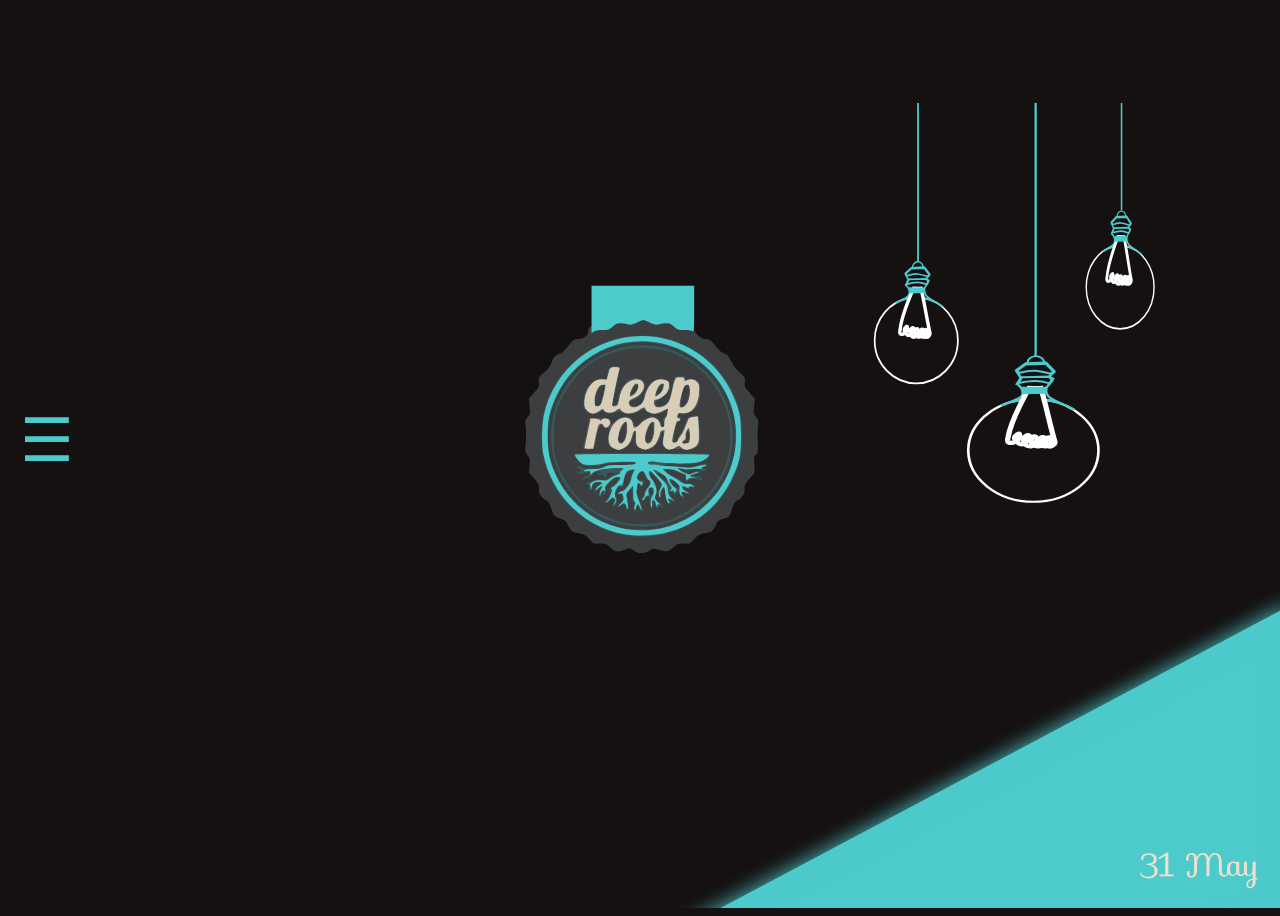
==== commit 718d8cc4: "Inclusion of about page" ====
--- a/index.html
+++ b/index.html
@@ -3,7 +3,7 @@
   <head>
     <meta charset="utf-8">
     <title>Deep Roots</title>
-    <link href="styles.css" rel="stylesheet" type="text/css">
+    <link href="styles/styles.css" rel="stylesheet" type="text/css">
   </head>
   <body>
     <!-- <img id="logo" src="images/logo2.svg" alt="The logo Should be here"> -->
@@ -12,11 +12,11 @@
     <span id="nav" class="navbutton" style="font-size:60px;cursor:pointer" onclick="openNav()">&#9776;</span>
     <div id="navigation" class="sidenav">
       <a href="javascript:void(0)" class="closebtn" onclick="closeNav()">&times;</a>
-      <a class="option" onclick="location.href = 'http://www.deeproots.co.za/index.php/night-market/'"><img src="https://img.icons8.com/ios-glyphs/50/000000/partly-cloudy-night.png"> Night Market</a>
-      <a class="option" href="#" onclick=""><img src="https://img.icons8.com/material-outlined/50/000000/about.png"> About us</a>
+      <a class="option" onclick="location.href = 'index.html'"><img src="https://img.icons8.com/material-outlined/50/000000/partly-cloudy-night.png"> Night Market</a>
+      <a class="option" onclick="location.href = 'about.html'"><img src="https://img.icons8.com/material-outlined/50/000000/about.png"> About us</a>
       <a class="option" href="#" onclick=""><img src="https://img.icons8.com/material-outlined/50/000000/picture.png"> Gallery</a>
       <a class="option" href="#" onclick=""><img src="https://img.icons8.com/material-outlined/50/000000/alien.png"> Contact</a>
-      <a class="option" href="#" onclick=""><img src="https://img.icons8.com/ios-glyphs/50/000000/small-business.png"> Shop</a>
+      <a class="option" href="#" onclick=""><img src="https://img.icons8.com/material-outlined/50/000000/small-business.png"> Shop</a>
     </div>
 
     <!-- <img id="bulb" src="images/bulbcode.svg" alt="bulbs"> -->
--- a/styles/styles.css
+++ b/styles/styles.css
@@ -0,0 +1,356 @@
+/* // Index
+  1: Body, image, and text
+  2: Navigation
+  3: Bulbs
+  4: Logo animation
+  5: Logo Text Animation
+
+
+/* #00f3e0 */
+/* rgba(77, 202, 203, 1) */
+/* Background = #161111 */
+/* References: */
+/* Image by Ranjith Siji from Pixabay  */
+/* <a href="https://icons8.com/icon/61246/small-business">Small Business icon by Icons8</a> */
+
+@import url('https://fonts.googleapis.com/css?family=Montserrat|Sofia');
+
+/* // 1:________________________________________ */
+
+body {
+  height: 100vh;
+  width: 100vw;
+  background: #161111 ;
+  /* background-image: url("images/bulbs2.png"); */
+  background-size: 100%;
+  background-repeat: no-repeat;
+  overflow: hidden;
+  justify-content:center;
+  align-items:center;
+  display:flex;
+}
+
+#canvas {
+  height: 100vh;
+  width: 100vw;
+}
+
+#nextMarket {
+  position: absolute;
+  bottom: 10px;
+  right: 20px;
+  font-size: 2.5vw;
+  font-family: 'Sofia', cursive;
+  color: rgb(239, 225, 201);
+  /* color: #161111; */
+  font-weight:100;
+  z-index: 5;
+}
+
+#logo {
+  height: 400px;
+  width: 300px;
+  position: absolute;
+  left: 50%;
+  top: 50%;
+  transform: translate(-50%, -50%);
+  margin-left: 25px;
+  margin-top: 25px;
+}
+
+/* .text{
+  position: absolute;
+  font-weight:100;
+  font-size:28px;
+  color: rgb(239, 225, 201);
+  /* color:#fafafa; */
+  /* top: 65%;
+  font-family: 'Sofia', cursive;
+} */
+
+/* .dud{
+  color:#757575;
+} */
+
+/* 2:________________________________________  */
+
+.navbutton {
+  top: 45%;
+  left: 20px;
+  z-index: 1;
+  position: fixed;
+  color: rgb(77, 202, 203);
+}
+
+.option{
+  margin-left: 35%;
+  left: 20%;
+  height: 10vh;
+  border-radius: 50px;
+  color: #161111;
+  flex: 1;
+}
+
+.option img{
+  background-color: rgba(77, 202, 203, 1);
+  height: 50px;
+  width: 50px;
+  border-radius: 50%;
+  padding: 10px;
+  position: relative;
+  top: 10%;
+}
+
+
+.sidenav {
+  height: 90vh;
+  width: 0;
+  position: fixed;
+  left: 0;
+  overflow-y: hidden;
+  overflow-x: hidden;
+  transition: 0.5s;
+  display: flex;
+  flex-direction: column;
+  align-items: baseline;
+  padding-top: 20px;
+  padding-bottom: 20px;
+}
+
+.sidenav a {
+  font-size: 4vh;
+  width: 100%;
+  transition: 0.3s;
+  font-family: 'Sofia', cursive;
+}
+
+.sidenav a:hover {
+  flex: 2;
+  color: rgb(239, 225, 201);
+  transition: 0.2s linear;
+  cursor:pointer;
+}
+
+.sidenav a:hover > img{
+  background-color: rgb(239, 225, 201);
+  transition: 0.2s linear;
+}
+
+.closebtn {
+  position: absolute;
+  color: rgba(77, 202, 203, 1);
+  left: 25px;
+  height: 10px;
+  width: 10px;
+  z-index: 5;
+}
+
+@media screen and (max-height: 450px) {
+  .sidenav {padding-top: 15px;}
+  .sidenav a {font-size: 18px;}
+}
+
+/* 3:________________________________________  */
+
+#bulb {
+  position: fixed;
+  background-color: #161111;
+  z-index: -1;
+}
+
+.bulb1 path {
+  animation: move 4s infinite;
+}
+.bulb2 path {
+  animation: pendulum 6s infinite;
+  transition-timing-function: cubic-bezier(.75,.07,.23,.91);
+}
+.bulb3 path {
+  animation: move 5s infinite;
+}
+#line1 {
+  animation: move 4s infinite;
+}
+
+#line2 {
+  animation: pendulum 6s infinite;
+  transition-timing-function: cubic-bezier(.75,.07,.23,.91);
+}
+
+#line3 {
+  animation: move 5s infinite;
+}
+
+@keyframes move {
+  0% {  transform: translateY(-1px);}
+  10% { transform: translateY(-2px);}
+  20% { transform: translateY(-4px);}
+  30% { transform: translateY(-6px);}
+  40% { transform: translateY(-8px);}
+  50% { transform: translateY(-10px);}
+  60% { transform: translateY(-8px);}
+  70% { transform: translateY(-6px);}
+  80% { transform: translateY(-4px);}
+  90% { transform: translateY(-2px);}
+  100% {transform: translateY(-1px);}
+}
+
+@keyframes pendulum {
+  0% {  transform: rotateY(7deg);}
+  25% { transform: rotateY(-7deg)}
+  /* 50% { transform: rotateY(-5deg);} */
+  75% { transform: rotateY(7deg);}
+  100% { transform: rotateY(-7deg);}
+}
+
+@keyframes glowa {
+    0%{stroke: rgba(77, 202, 203, 1);
+    filter: url(#blur-filter)}
+    25%{stroke: #e3f300;
+    filter: url(#blur-filter);}
+    50%{filter: url(#blur-filter);
+    stroke: #fdffdf;}
+    75%{filter: url(#blur-filter);
+    stroke: #e3f300;}
+    100%{filter: url(#blur-filter);
+    stroke: rgba(77, 202, 203, 1)}
+}
+
+@keyframes lighta {
+    0%{stroke: rgba(77, 202, 203, 1);}
+    25%{stroke: #e3f300;}
+    50%{stroke: #fdffdf;}
+    75%{stroke: #e3f300;}
+    100%{stroke: rgba(77, 202, 203, 1)}
+}
+
+@keyframes glowb {
+    0%{stroke: #F44336;
+    filter: url(#blur-filter)}
+    25%{stroke: #BA68C8;
+    filter: url(#blur-filter);}
+    50%{filter: url(#blur-filter);
+    stroke: rgba(77, 202, 203, 1);}
+    75%{filter: url(#blur-filter);
+    stroke: #BA68C8;}
+    100%{filter: url(#blur-filter);
+    stroke: #F44336}
+}
+
+@keyframes lightb {
+    0%{stroke: #F44336;}
+    25%{stroke: #BA68C8;}
+    50%{stroke: rgba(77, 202, 203, 1);}
+    75%{stroke: #BA68C8;}
+    100%{stroke: #F44336}
+}
+
+@keyframes glowc {
+    0%{stroke: #00FF33;
+    filter: url(#blur-filter)}
+    25%{stroke: rgba(77, 202, 203, 1);
+    filter: url(#blur-filter);}
+    50%{filter: url(#blur-filter);
+    stroke: #9C27B0;}
+    75%{filter: url(#blur-filter);
+    stroke: rgba(77, 202, 203, 1);}
+    100%{filter: url(#blur-filter);
+    stroke: #00FF33}
+}
+
+@keyframes lightc {
+    0%{stroke: #00FF33;}
+    25%{stroke: rgba(77, 202, 203, 1);}
+    50%{stroke: #9C27B0;}
+    75%{stroke: rgba(77, 202, 203, 1);}
+    100%{stroke: #00FF33}
+}
+
+
+#glow1 {
+  animation: glowa 2s ease infinite, move 4s infinite;
+}
+#tungsten1 {
+  animation: lighta 2s ease infinite, move 4s infinite;
+}
+#glow2 {
+  animation: glowb 4s ease infinite, pendulum 6s infinite;
+  transition-timing-function: cubic-bezier(.75,.07,.23,.91);
+}
+#tungsten2 {
+  animation: lightb 4s ease infinite, pendulum 6s infinite;;
+  transition-timing-function: cubic-bezier(.75,.07,.23,.91);
+}
+#glow3 {
+  animation: glowc 6s ease infinite, move 5s infinite;
+}
+#tungsten3 {
+  animation: lightc 6s ease infinite, move 5s infinite;
+}
+
+/* 4:________________________________________  */
+
+#layer106 {
+  transform: translate(-220px,-280px);
+  z-index: -1;
+}
+
+@keyframes rotation {
+	from {
+				-webkit-transform: rotate(0deg);
+		}
+		to {
+				-webkit-transform: rotate(359deg);
+		}
+}
+
+@keyframes brighten {
+  0% {fill:rgba(77, 202, 203, 1);}
+  50% {fill: white;}
+  100% {fill:rgba(77, 202, 203, 1);}
+}
+/* #bcebeb */
+
+#logo:hover > #layer104,#logo:hover > #layer106{
+
+  animation: brighten 4s ease-in-out;
+}
+
+#logo:hover > #layer101{
+  transform-origin: 1250px 1200px;
+  animation: rotation 4s;
+}
+
+#layer101 {
+  z-index: 1;
+}
+/* 5:________________________________________  */
+
+#logo:hover + #text{
+  animation: animate 4s linear;
+}
+
+#text {
+  position: absolute;
+  padding-top: 20px;
+  top: 65%;
+  font-family: 'Sofia', cursive;
+  font-size: 2em;
+  letter-spacing: 4px;
+  overflow: hidden;
+  background: linear-gradient(90deg, #000, #fff, #000);
+  background-repeat: no-repeat;
+  background-size: 80%;
+  background-position: -500%;
+  -webkit-background-clip: text;
+  -webkit-text-fill-color: rgba(255, 255, 255, 0);
+}
+
+@keyframes animate {
+  0% {
+    background-position: -500%;
+  }
+  100% {
+    background-position: 500%;
+  }
+}
